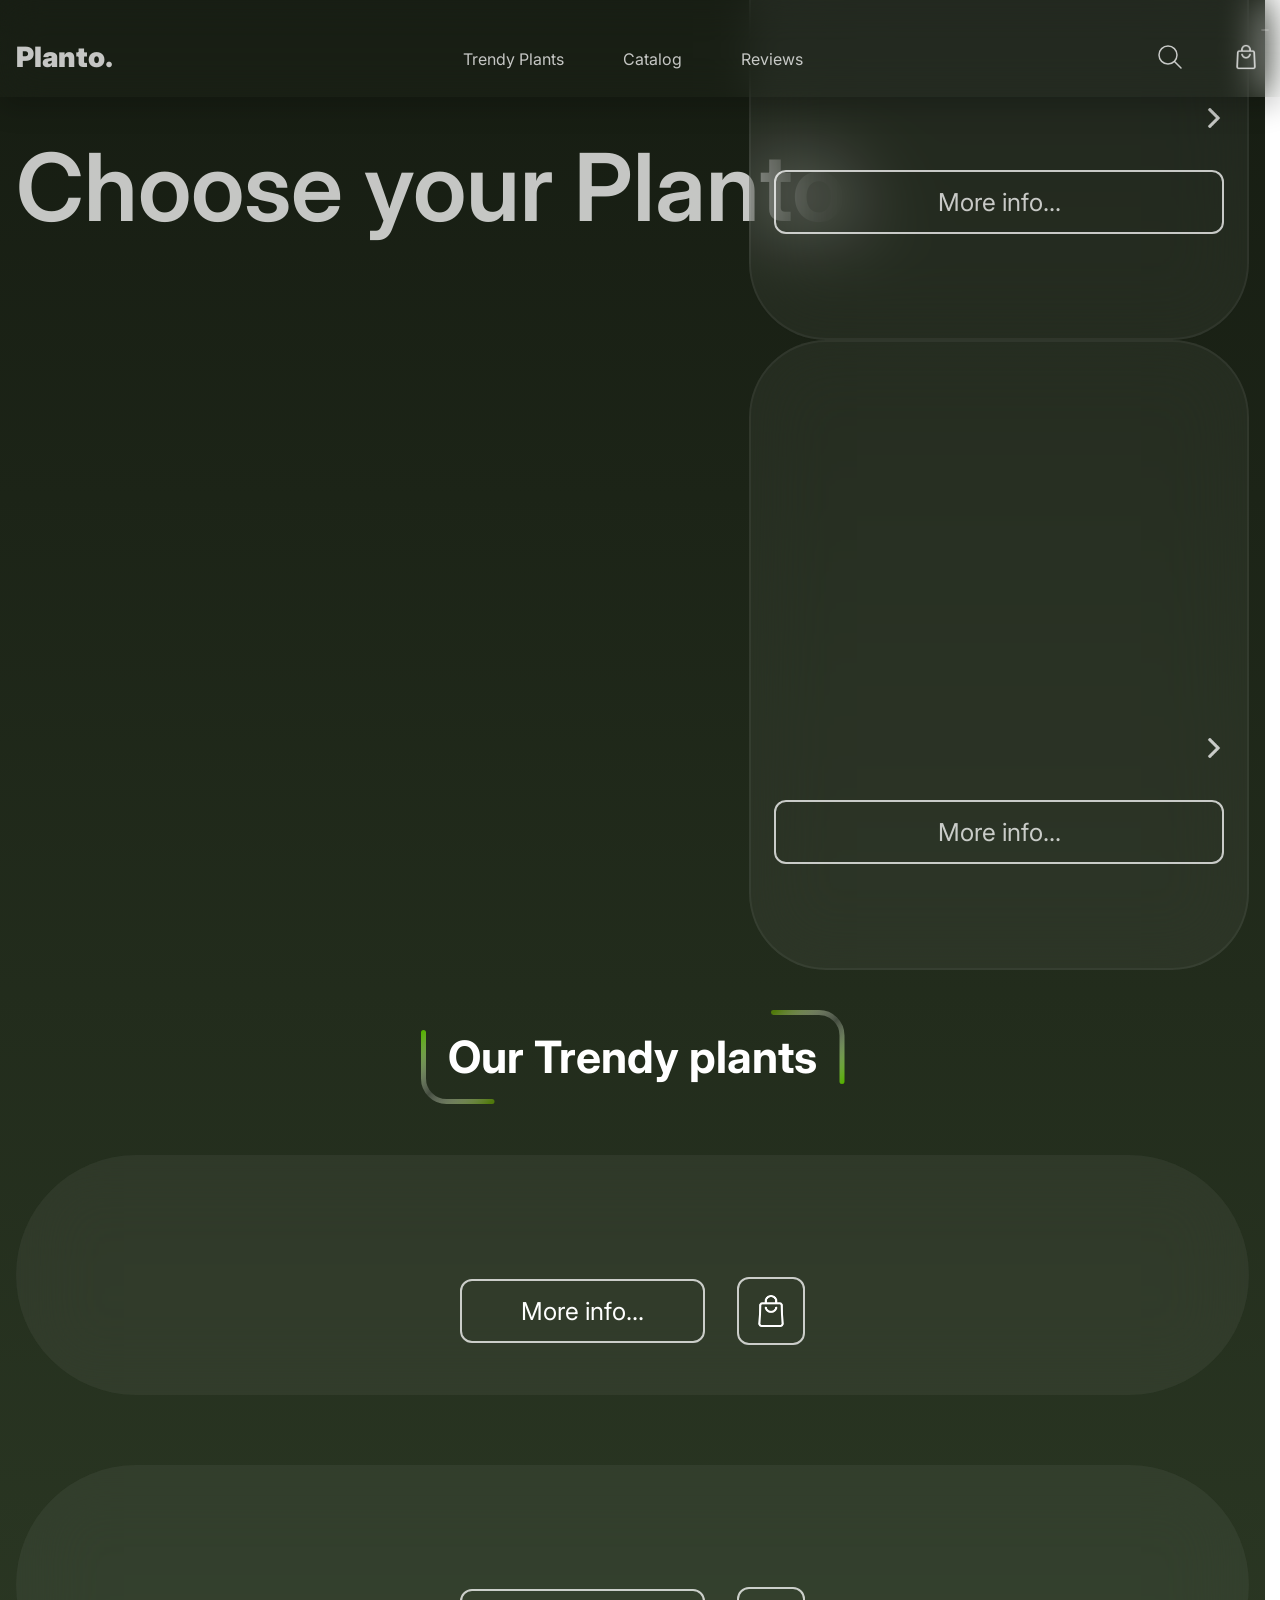
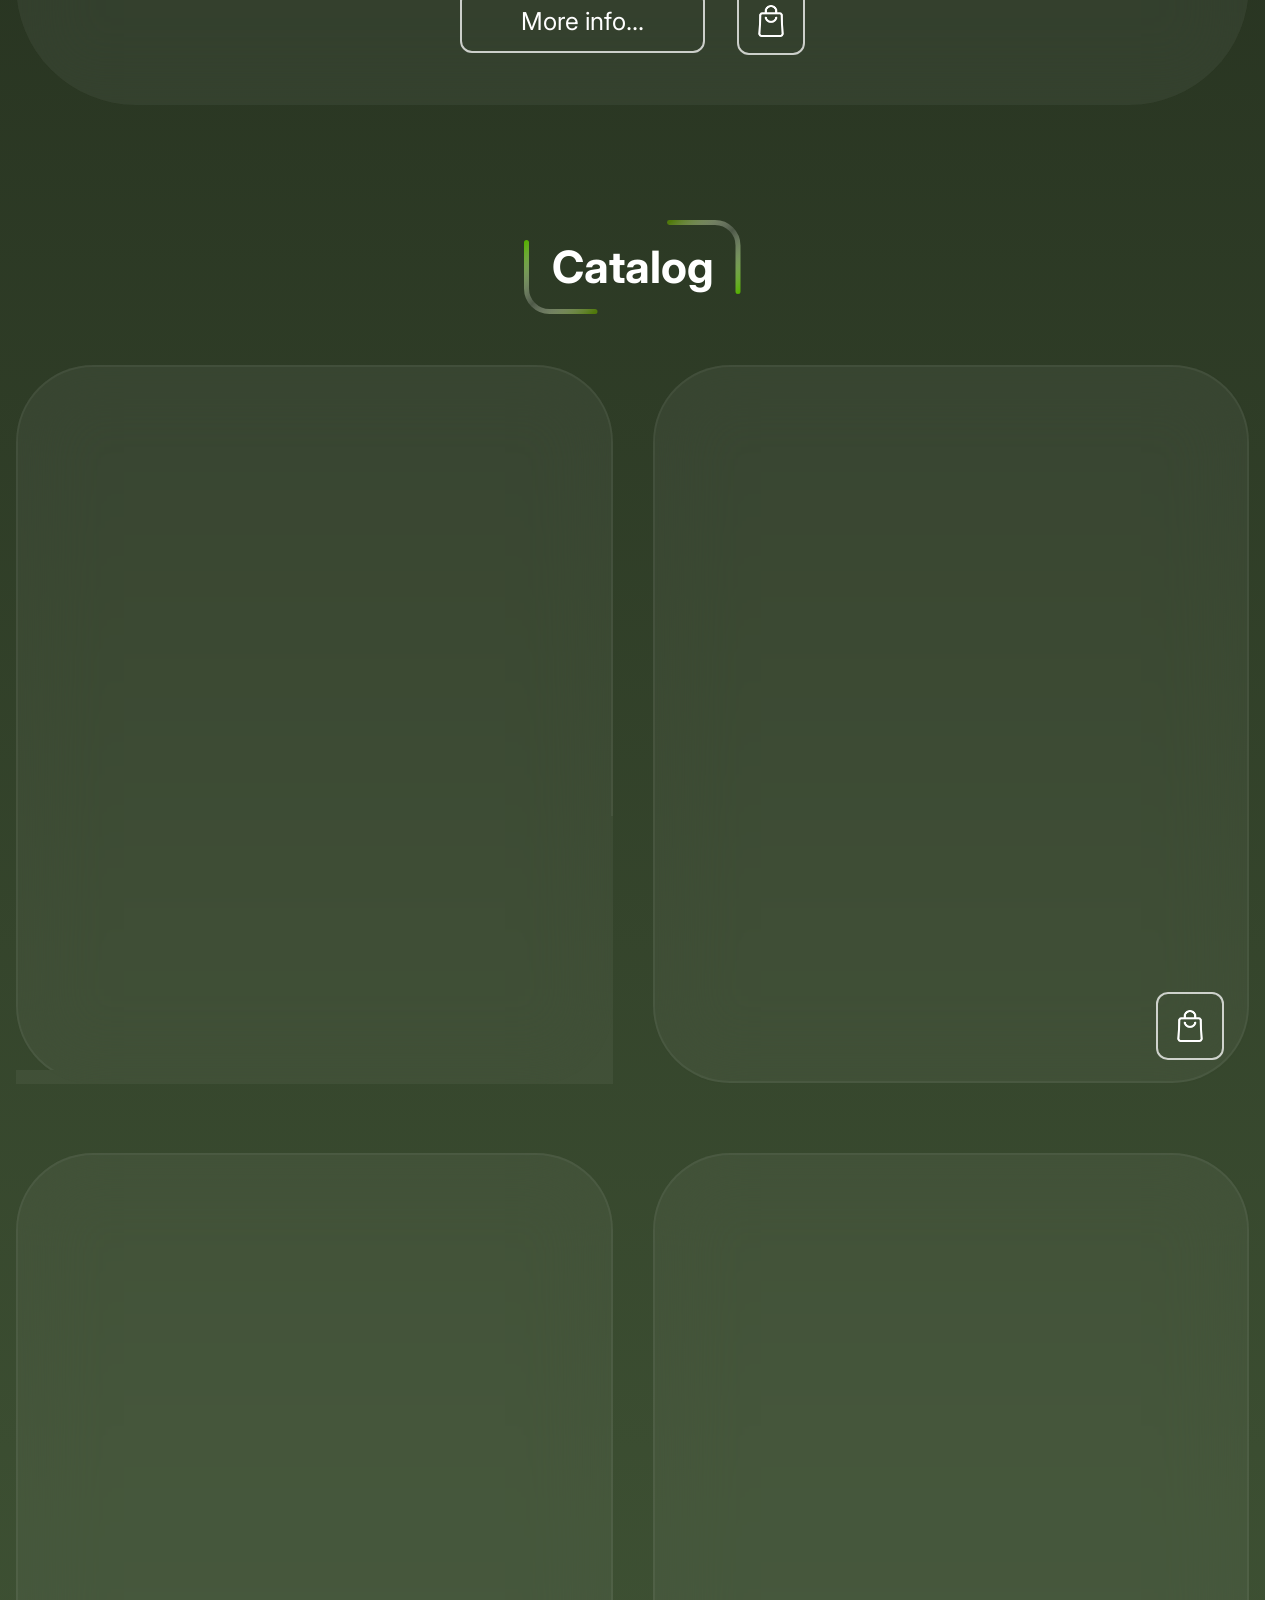
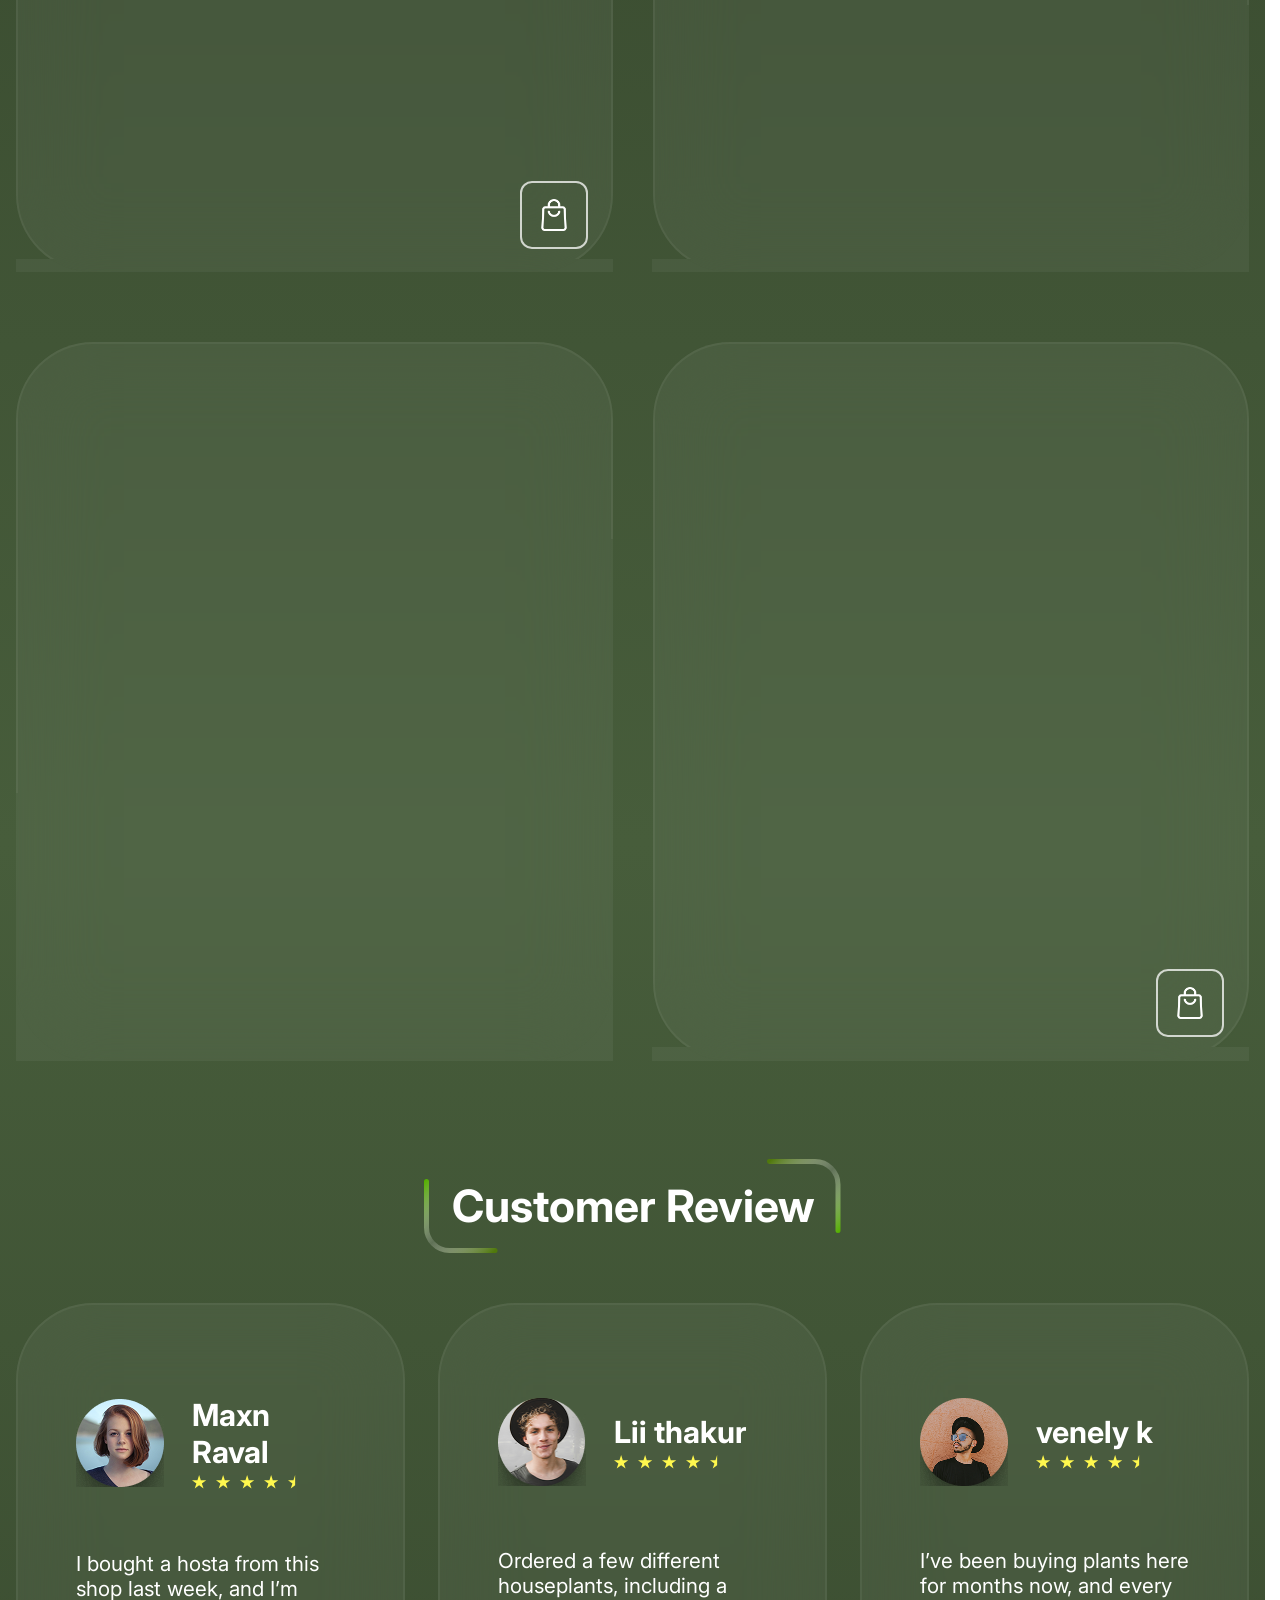
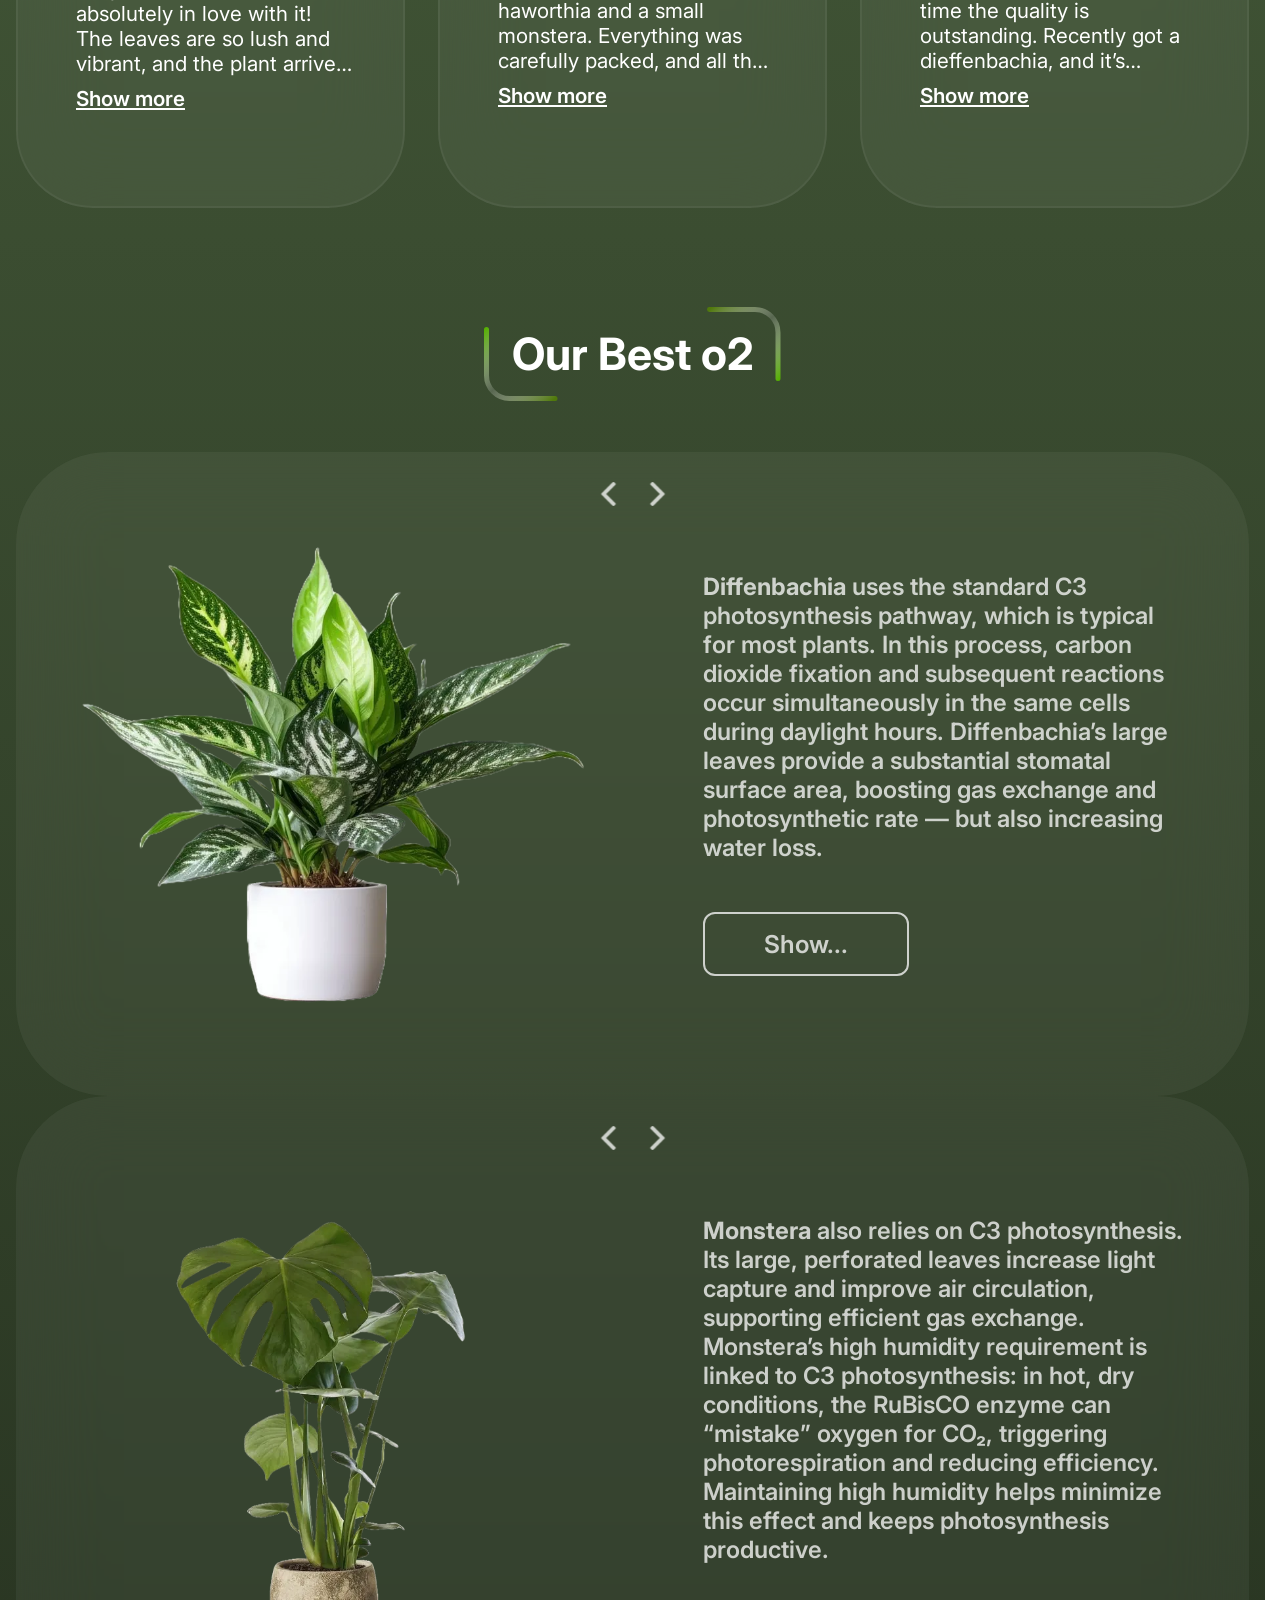
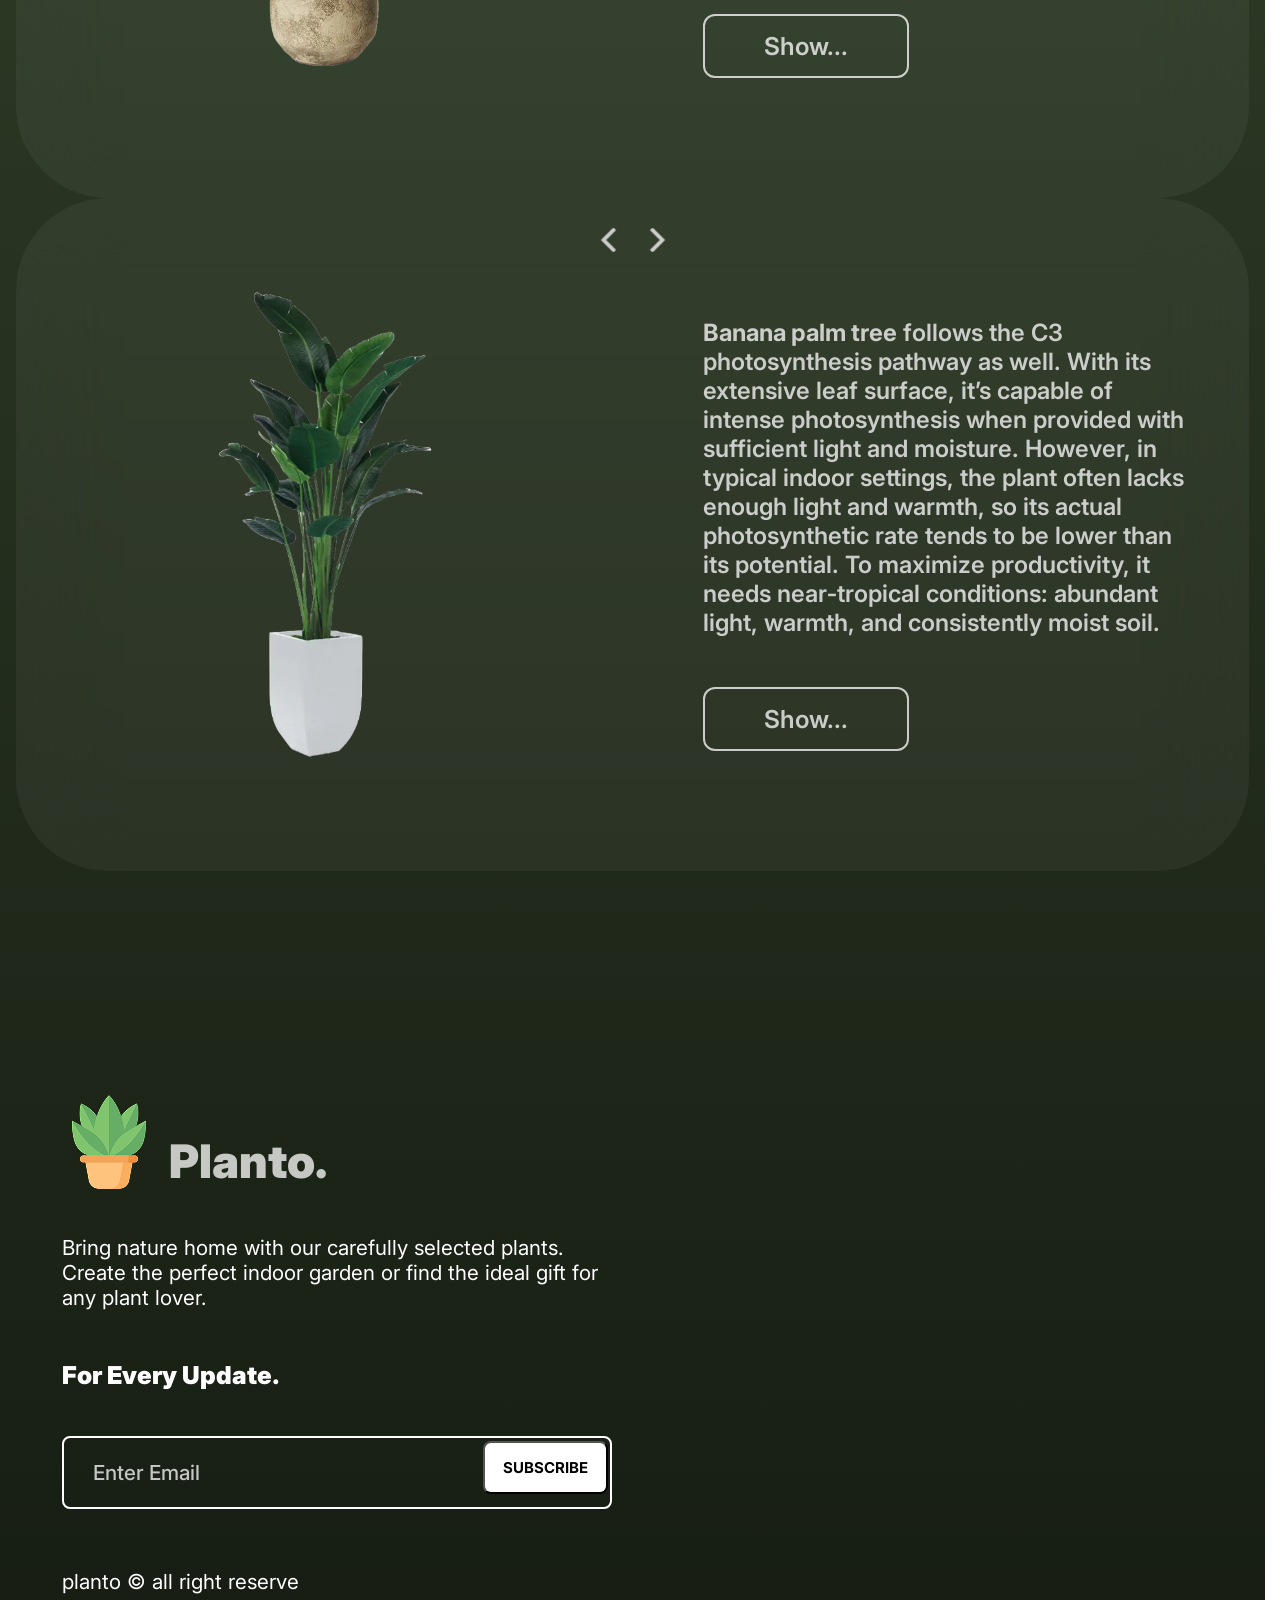
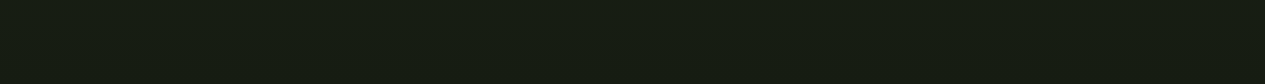
==== index.html @ b61fa446 "Initial commit" ====
<!DOCTYPE html>
<html lang="en">
<head>
    <meta charset="UTF-8">
    <meta name="viewport" content="width=device-width, initial-scale=1.0">
    <title>Planto | Houseplants, succulents, rare species, and garden plants.</title>
    <meta name="description" content="Houseplants, succulents, rare species, and garden plants. Wide selection, healthy specimens, care advice included.">

    <link rel="icon" href="./img/favicon.svg" type="image/svg+xml">
    <link rel="icon" type="image/png" sizes="32x32" href="./img/favicon-32x32.png">
    <link rel="apple-touch-icon" sizes="180x180" href="./img/apple-touch-icon.png">
    <link rel="shortcut icon" href="./img/favicon.ico">
    <link rel="manifest" href="./img/site.webmanifest">
    <meta name="apple-mobile-web-app-title" content="Planto" />

    <meta property="og:type" content="website">
    <meta property="og:url" content="https://cympixel.github.io/Planto/">
    <meta property="og:title" content="Planto | houseplants, succulents, rare species, and garden plants.">
    <meta property="og:description" content="Houseplants, succulents, rare species, and garden plants. Wide selection, healthy specimens, care advice included.">
    <meta property="og:image" content="https://cympixel.github.io/Planto/img/favicon.png">
    
    <meta name="theme-color" content="#2f6f4e">

    <link
        rel="stylesheet"
        href="https://cdn.jsdelivr.net/npm/swiper@12/swiper-bundle.min.css"
        />
    <link rel="stylesheet" href="./styles/main.css">
    
</head>
<body data-js-shop>
    <header class="header" data-js-header>
        <div class="header__inner container">
            <div class="header__top">
                <a href="/Planto/" class="header__logo">
                   Planto.
                </a>
                <nav class="header__menu" data-js-navigation>
                    <ul class="header__list">
                        <li class="header__item">
                            <a href="#Trendy" class="header__link">Trendy Plants</a>
                        </li>
                        <li class="header__item">
                            <a href="#catalog" class="header__link">Catalog</a>
                        </li>
                        <li class="header__item">
                            <a href="#Reviews" class="header__link">Reviews</a>
                        </li>
                    </ul>
                </nav>
                <div class="header__inter">
                    
                    <div class='search header__search' data-js-search>

                        <button 
                            class="search__button" 
                            aria-label="Search" 
                            type="button" 
                            data-js-search-button
                        >
                                <svg class="search__button-icon" viewBox="0 0 26 26" width="26" height="26">
                            
                                    <line class="search__button-icon-handle" x1="18" y1="18" x2="24" y2="24 " stroke="currentColor" stroke-width="1.5" stroke-linecap="round"/>
                                
                                    <circle class="search__button-icon-glass" cx="11" cy="11" r="9" fill="none" stroke="currentColor" stroke-width="1.5"/>

                                    <polyline 
                                        class="search__button-icon-arrow"
                                        points="9,5 17,13 9,21" 
                                        fill="none" 
                                        stroke="currentColor" 
                                        stroke-width="1.5" 
                                        stroke-linecap="round" 
                                        stroke-linejoin="round"
                                    />
                                    
                                </svg>
                        </button>

                    
                        <div class="search__overlay" data-js-search-overlay>
                            <search class="search__panel" role="search">
                            <div class="search__field" data-js-search-field>
                                    <input
                                    type="search"
                                    id="search-field"
                                    placeholder=""
                                    required
                                    autofocus
                                    aria-label="Search field"
                                    autocomplete="off"
                                    role="combobox" 
                                    aria-autocomplete="list" 
                                    aria-controls="search-suggestions" 
                                    aria-expanded="false"

                                    data-js-shop-input
                                    />

                                    <div class="search__suggestions hide" id="search-suggestions" role="listbox" data-js-shop-suggestions></div>
                                    
                                    <button 
                                        class="search__clear-button" 
                                        title="Clear" 
                                        aria-label="Clear the input field" 
                                        type="button" 
                                        data-js-shop-clear-button
                                    >
                                        <svg class="search__button-icon" viewBox="0 0 12 12" width="12" height="12">                                
                                            <line class="search__button-icon-x1" x1="1"  y1="1"  x2="11" y2="11" stroke="currentColor" stroke-width="1.5" stroke-linecap="round"/>
                                            <line class="search__button-icon-x2" x1="1"  y1="11" x2="11" y2="1"  stroke="currentColor" stroke-width="1.5" stroke-linecap="round"/>
                                        </svg>
                                    </button>
                                    <button 
                                        class="search__search-button" 
                                        title="Search" 
                                        aria-label="Search" 
                                        data-js-shop-search-button
                                        type="button"
                                    >
                                        <svg class="search__button-icon" viewBox="0 0 26 26" width="26" height="26">                   
                                            <line class="search__button-icon-handle" x1="18" y1="18" x2="24" y2="24 " stroke="currentColor" stroke-width="1.5" stroke-linecap="round"/>
                                
                                            <circle class="search__button-icon-glass" cx="11" cy="11" r="9" fill="none" stroke="currentColor" stroke-width="1.5"/>
                                        </svg>
                                    </button>    
                            </div>
                        </search>
                        </div>
                    </div>

                    <div class="header__cart cart" data-js-shop-cart>
                        <button type="button" class="cart__button button" data-js-shop-cart-button aria-expanded="false">
                            <img src="./img/cart.svg" alt="cart">
                        </button>
                        <div class="cart__panel">
                            
                            <div class="cart__list" data-js-shop-cart-list>

                            </div>
                            <button class="cart__clear-btn" data-js-shop-clear-cart>Clear</button>
                            <div class="cart__total" >
                                <span class="cart__total-price h3" data-js-shop-total-price>
                                    
                                </span>
                                <a href='checkout.html' class="cart__checkout" data-js-shop-checkout-button>
                                    Checkout
                                </a>
                            </div>
                        </div>
                        <div class="cart__counter">
                            <span class="cart__counter-value" data-js-shop-cart-counter>

                            </span>
                        </div>
                    </div>
                </div>
            </div>
            <div class="header__hero" data-js-shop-hero>
                    <div class="header__title">
                        <h1>Choose your Planto. </h1>
                    </div>
                    <div class="header__slider" data-js-slider>
                        <div class="swiper" data-js-slider-swiper>
                            
                            <div class="swiper-wrapper">
                               
                                <div class="swiper-slide">
                                    <div class="header__slider-card product-card product-card--slider transp-background" data-js-shop-product data-js-shop-product-id="1">
                                        <picture>
                                            <source srcset="" type="image/webp">
                                                            
                                            <img class="product-card__img" src="" width="600" height="500" fetchpriority="high">
                                        </picture>
                                        <div class="product-card__info">
                                            
                                            <h3>
                                                <span data-js-shop-slider-name></span>
                                                <div class="product-card__button-next" data-js-slider-next-button>
                                                    <img src="./img/right-arrow.svg" alt="next">
                                                </div>
                                            </h3>
                                            <a href="#" class="button button--wide">More info...</a>
                                        </div> 
                                        
                                    </div>
                                </div>
                                <div class="swiper-slide">
                                    <div class="header__slider-card product-card product-card--slider transp-background" data-js-shop-product data-js-shop-product-id="3">
                                         <picture>
                                            <source srcset="" type="image/webp">
                                                            
                                            <img class="product-card__img" src="" >
                                        </picture>
                                        <div class="product-card__info">
                                            
                                            <h3>
                                                <span data-js-shop-slider-name></span>
                                                <div class="product-card__button-next" data-js-slider-next-button>
                                                    <img src="./img/right-arrow.svg" alt="next">
                                                </div>
                                            </h3>
                                            <a href="#" class="button button--wide">More info...</a>
                                        </div> 
                                        
                                    </div>
                                </div>
                                <div class="swiper-slide">
                                    <div class="header__slider-card product-card product-card--slider transp-background" data-js-shop-product data-js-shop-product-id="4">
                                        <picture>
                                            <source srcset="" type="image/webp">
                                                            
                                            <img class="product-card__img" src="" >
                                        </picture>
                                        <div class="product-card__info">          
                                            <h3>
                                                <span data-js-shop-slider-name></span>
                                                <div class="product-card__button-next" data-js-slider-next-button>
                                                    <img src="./img/right-arrow.svg" alt="next">
                                                </div>
                                            </h3>
                                            <a href="#" class="button button--wide">More info...</a>
                                        </div> 
                                        
                                    </div>
                                </div>
                                <div class="swiper-slide">
                                    <div class="header__slider-card product-card product-card--slider transp-background" data-js-shop-product data-js-shop-product-id="5">
                                         <picture>
                                            <source srcset="" type="image/webp">
                                                            
                                            <img class="product-card__img" src="" >
                                        </picture>
                                        <div class="product-card__info">
                                            
                                            <h3>
                                                <span data-js-shop-slider-name></span>
                                                <div class="product-card__button-next" data-js-slider-next-button>
                                                    <img src="./img/right-arrow.svg" alt="next">
                                                </div>
                                            </h3>
                                            <a href="#" class="button button--wide">More info...</a>
                                        </div> 
                                    </div>
                                </div>
                                <div class="swiper-slide">
                                    <div class="header__slider-card product-card product-card--slider transp-background" data-js-shop-product data-js-shop-product-id="2">
                                         <picture>
                                            <source srcset="" type="image/webp">
                                                            
                                            <img class="product-card__img" src="" >
                                        </picture>
                                        <div class="product-card__info">
                                            
                                            <h3>
                                                <span data-js-shop-slider-name></span>
                                                <div class="product-card__button-next" data-js-slider-next-button>
                                                    <img src="./img/right-arrow.svg" alt="next">
                                                </div>
                                            </h3>
                                            <a href="#" class="button button--wide">More info...</a>
                                        </div> 
                                        
                                    </div>
                                </div>

                            </div>
                            <div class="swiper-pagination" data-js-slider-pagination></div>
                        </div>
                    </div>
            </div>
            <div class="header__trendy" id="Trendy" data-js-shop-trendy>
                    <h2 class="header__trendy-title title-h2-vect">
                        Our Trendy plants
                    </h2>
                    <div class="header__trendy-card transp-background" data-js-shop-product data-js-shop-product-id="6">
                        <picture>
                            <source srcset="" type="image/webp">
                                            
                            <img class="header__trendy-img" src="" loading="lazy">
                        </picture>
                        <div class="header__trendy-card-info">
                            <h3></h3>
                            <p></p>
                            <div class="header__trendy-card-price"></div>
                            <div class="header__trendy-card-btns">
                                <a href="#" class="header__explore button button--wide">
                                    More info...
                                </a> 
                                <div class="header__trendy-actions actions" data-js-shop-actions-id="6">
                                    <button class="actions__cart-button button" data-js-shop-product-id="6">
                                        <img src="./img/cart-white.svg" alt="">
                                    </button>
                                </div>
                            </div>
                        </div>
                    </div>
                    <div class="header__trendy-card header__trendy-card--reverse transp-background" data-js-shop-product data-js-shop-product-id="2">
                        <picture>
                            <source srcset="" type="image/webp">
                                            
                            <img class="header__trendy-img" src="" loading="lazy">
                        </picture>
                        <div class="header__trendy-card-info">
                            <h3></h3>
                            <p></p>
                            <div class="header__trendy-card-price"></div>
                            <div class="header__trendy-card-btns">
                                <a href="#" class="header__explore button button--wide">
                                More info...
                                </a>
                                <div class="header__trendy-actions actions" data-js-shop-actions-id="2">
                                    <button class="actions__cart-button button" data-js-shop-product-id="2">
                                        <img src="./img/cart-white.svg" alt="">
                                    </button>
                                </div>
                            </div>
                        </div>
                    </div>
            </div>
        </div>
    </header>
    <main class="main" data-js-shop-page>
        <section class="catalog" aria-labelledby="catalog-title" id="catalog">
            <div class="catalog__inner container">
                <h2 class="catalog__title title-h2-vect" id="catalog-title">
                   Catalog
                </h2>
                <div class="catalog__grid">

                    <div class="product-card product-card--catalog transp-background" id="Diffenbachia" data-js-shop-product data-js-shop-product-id="1">
                            <picture>
                                <source srcset="" type="image/webp">
                                                
                                <img class="product-card__img" src="" fetchpriority="high">
                            </picture>
                            <div class="product-card__info product-card__info--catalog">
                                <h3></h3>
                                <p></p>
                                <div class="product-card__bottom">
                                    <div class="product-card__price"></div>
                                    <div class="product-card__actions actions" data-js-shop-actions-id="1">
                                        <button class="actions__cart-button button" data-js-shop-product-id="1">
                                            <img src="./img/cart-white.svg" alt="">
                                        </button>
                                    </div>
                                </div>
                            </div>    
                    </div>
                               
                             
                    <div class="product-card product-card--catalog transp-background" id="Cactus" data-js-shop-product data-js-shop-product-id="3">
                        <picture>
                            <source srcset="" type="image/webp">
                                            
                            <img class="product-card__img" src="" >
                        </picture>
                        <div class="product-card__info product-card__info--catalog">
                            <h3></h3>
                            <p></p>
                            <div class="product-card__bottom">
                                    <div class="product-card__price"></div>
                                     <div class="product-card__actions actions" data-js-shop-actions-id="3">
                                        <button class="actions__cart-button button" data-js-shop-product-id="3">
                                            <img src="./img/cart-white.svg" alt="">
                                        </button>
                                    </div>
                            </div>
                        </div>            
                    </div>

               
                    <div class="product-card product-card--catalog transp-background" id="Monstera" data-js-shop-product data-js-shop-product-id="4">
                        <picture>
                            <source srcset="" type="image/webp">
                                            
                            <img class="product-card__img" src="" >
                        </picture>
                        <div class="product-card__info product-card__info--catalog">
                            <h3></h3>
                            <p></p>
                            <div class="product-card__bottom">
                                <div class="product-card__price"></div>
                                 <div class="product-card__actions actions" data-js-shop-actions-id="4">
                                    <button class="actions__cart-button button" data-js-shop-product-id="4">
                                        <img src="./img/cart-white.svg" alt="">
                                    </button>
                                </div>
                            </div>
                        </div>   
                    </div>
                             
                                
                    <div class="product-card product-card--catalog transp-background" id="Banana-palm-tree" data-js-shop-product data-js-shop-product-id="5">
                        <picture>
                            <source srcset="" type="image/webp">
                                            
                            <img class="product-card__img" src="" >
                        </picture>
                        <div class="product-card__info product-card__info--catalog">
                            <h3></h3>
                            <p></p>
                            <div class="product-card__bottom">
                                <div class="product-card__price"></div>
                                  <div class="product-card__actions actions" data-js-shop-actions-id="5">
                                    <button class="actions__cart-button button" data-js-shop-product-id="5">
                                        <img src="./img/cart-white.svg" alt="">
                                    </button>
                                </div>
                            </div>
                        </div>                  
                    </div>

                            
                    <div class="product-card product-card--catalog transp-background" id="Haworthia" data-js-shop-product data-js-shop-product-id="2">
                        <picture>
                            <source srcset="" type="image/webp">
                                            
                            <img class="product-card__img" src="" >
                        </picture>
                        <div class="product-card__info product-card__info--catalog">
                            <h3></h3>
                            <p></p>
                            <div class="product-card__bottom">
                                <div class="product-card__price"></div>
                                 <div class="product-card__actions actions" data-js-shop-actions-id="2">
                                    <button class="actions__cart-button button" data-js-shop-product-id="2">
                                        <img src="./img/cart-white.svg" alt="">
                                    </button>
                                </div>
                            </div>
                        </div>          
                    </div>

                                
                    <div class="product-card product-card--catalog transp-background" id="Hosta" data-js-shop-product data-js-shop-product-id="6">
                        <picture>
                            <source srcset="" type="image/webp">
                                            
                            <img class="product-card__img" src="" >
                        </picture>
                        <div class="product-card__info product-card__info--catalog">
                            <h3></h3>
                            <p></p>
                            <div class="product-card__bottom">
                                <div class="product-card__price"></div>
                                <div class="product-card__actions actions" data-js-shop-actions-id="6">
                                    <button class="actions__cart-button button" data-js-shop-product-id="6">
                                        <img src="./img/cart-white.svg" alt="">
                                    </button>
                                </div>
                            </div>
                        </div>      
                    </div>
                                
                </div>
            </div>
        </section>
        <section class="review" aria-labelledby="reviews-title" id="Reviews"> 
            <div class="review__inner container">
                <h2 class="review__title title-h2-vect" id="reviews-title">
                    Customer Review
                </h2>
                <div class="review__row">
                    <div class="review__card transp-background">
                        <div class="review__card-top">
                            <img src="./img/review/1.png" alt="">
                            <div class="review__card-name">
                                <h3>Maxn Raval</h3>
                                <div class="stars">
                                    <span class="star"></span>
                                    <span class="star"></span>
                                    <span class="star"></span>
                                    <span class="star"></span>
                                    <span class="star star-half"></span>
                                </div>
                            </div>
                        </div>
                        <div class="review__card-text-container">
                            <input class="review__card-checkbox" type="checkbox" id="1-text">
                            <p class="review__card-text">
                                I bought a hosta from this shop last week, and I’m absolutely in love with it! 
                                The leaves are so lush and vibrant, and the plant arrived in perfect condition. 
                                Great selection and very helpful staff — will definitely order again!
                            </p>
                            <label for="1-text" class="review__card-more-btn">Show more</label>
                        </div>
                    </div>
                    <div class="review__card transp-background">
                        <div class="review__card-top">
                            <img src="./img/review/2.png" alt="">
                            <div class="review__card-name">
                                <h3>
                                   Lii thakur   
                                </h3>
                                <div class="stars">
                                    <span class="star"></span>
                                    <span class="star"></span>
                                    <span class="star"></span>
                                    <span class="star"></span>
                                    <span class="star star-half"></span>
                                </div>
                            </div>
                        </div>
                        <div class="review__card-text-container">
                            <input class="review__card-checkbox" type="checkbox" id="2-text">
                            <p class="review__card-text">
                                Ordered a few different houseplants, including a haworthia and a small monstera. 
                                Everything was carefully packed, and all the plants look healthy. 
                                The care tips they included were super useful — exactly what a beginner like me needs. 
                                Highly recommend!
                            </p>
                            <label for="2-text" class="review__card-more-btn">Show more</label>
                        </div>
                    </div>
                    <div class="review__card transp-background">
                        <div class="review__card-top">
                            <img src="./img/review/3.png" alt="">
                            <div class="review__card-name">
                                <h3>
                                    venely k     
                                </h3>
                                <div class="stars">
                                    <span class="star"></span>
                                    <span class="star"></span>
                                    <span class="star"></span>
                                    <span class="star"></span>
                                    <span class="star star-half"></span>
                                </div>
                            </div>
                        </div>
                        <div class="review__card-text-container">
                            <input class="review__card-checkbox" type="checkbox" id="3-text">
                            <p class="review__card-text">
                                I’ve been buying plants here for months now, and every time the quality is outstanding. 
                                Recently got a dieffenbachia, and it’s growing like crazy. 
                                Love the variety they offer and how responsive their customer service is. 
                                This is my go‑to plant store!
                            </p>
                            <label for="3-text" class="review__card-more-btn">Show more</label>
                        </div>
                    </div>
                </div>
            </div>
        </section>
        <section class="best" aria-labelledby="best-title" id="BestO2">
            <div class="best__inner container">
                <h2 class="title-h2-vect" id="best-title">Our Best o2</h2>
                <div class="best__slider" data-js-slider>
                        <div class="swiper-2" data-js-slider-swiper>
                            <div class="swiper-wrapper">
                               
                                <div class="swiper-slide">
                                   <div class="best__slide transp-background">
                                        <picture>
                                            <source srcset="./img/product-images/diffenbahia.webp" type="image/webp">
                                                            
                                            <img class="best__img" src="./img/product-images/diffenbahia.png" loading="lazy">
                                        </picture>
                                            <div class="best__info">
                                                <p><b>Diffenbachia</b> uses the standard C3 photosynthesis pathway, which is typical for most plants. In this process, carbon dioxide fixation and subsequent reactions occur simultaneously in the same cells during daylight hours. Diffenbachia’s large leaves provide a substantial stomatal surface area, boosting gas exchange and photosynthetic rate — but also increasing water loss. </p>
                                                <div class="best__info-btns">
                                                    <a href="#Diffenbachia" class="best__info-explore button button--wide">Show... </a>
                                                    <div class="best__info-nav">
                                                        <div class="best__info-prev" data-js-slider-previous-button>
                                                            
                                                        </div>
                                                        <div class="best__info-next" data-js-slider-next-button>
                                                            
                                                        </div>
                                                    </div>
                                                </div>
                                            </div>
                                   </div>
                                </div>
                                 <div class="swiper-slide">
                                   <div class="best__slide transp-background">
                                            <picture>
                                                <source srcset="./img/product-images/monstera.webp" type="image/webp">
                                                                
                                                <img class="best__img" src="./img/product-images/monstera.png" loading="lazy">
                                            </picture>
                                            <div class="best__info">
                                                <p> <b>Monstera</b> also relies on C3 photosynthesis. Its large, perforated leaves increase light capture and improve air circulation, supporting efficient gas exchange. Monstera’s high humidity requirement is linked to C3 photosynthesis: in hot, dry conditions, the RuBisCO enzyme can “mistake” oxygen for CO₂, triggering photorespiration and reducing efficiency. Maintaining high humidity helps minimize this effect and keeps photosynthesis productive.</p>
                                                <div class="best__info-btns">
                                                    <a href="#Monstera" class="best__info-explore button button--wide">Show... </a>
                                                    <div class="best__info-nav">
                                                        <div class="best__info-prev" data-js-slider-previous-button>
                                                           
                                                        </div>
                                                        <div class="best__info-next" data-js-slider-next-button>
                                                            
                                                        </div>
                                                    </div>
                                                </div>
                                            </div>
                                   </div>
                                </div>
                                 <div class="swiper-slide">
                                   <div class="best__slide transp-background">
                                            <picture>
                                                <source srcset="./img/product-images/banana-palm-tree.webp" type="image/webp">
                                                                
                                                <img class="best__img" src="./img/product-images/banana-palm-tree.png" loading="lazy">
                                            </picture>
                                            <div class="best__info">
                                                <p><b>Banana palm tree</b> follows the C3 photosynthesis pathway as well. With its extensive leaf surface, it’s capable of intense photosynthesis when provided with sufficient light and moisture. However, in typical indoor settings, the plant often lacks enough light and warmth, so its actual photosynthetic rate tends to be lower than its potential. To maximize productivity, it needs near‑tropical conditions: abundant light, warmth, and consistently moist soil.</p>
                                                <div class="best__info-btns">
                                                    <a href="#Banana-palm-tree" class="best__info-explore button button--wide">Show... </a>
                                                    <div class="best__info-nav">
                                                        <div class="best__info-prev" data-js-slider-previous-button>
                                                            
                                                        </div>
                                                        <div class="best__info-next" data-js-slider-next-button>
                                                            
                                                        </div>
                                                    </div>
                                                </div>
                                            </div>
                                   </div>
                                </div>
                               
                            </div>
                        </div>
                        <div class="swiper-pagination-2" data-js-slider-pagination></div>
                    </div>
            </div>
        </section>
    </main>
    <footer class="footer">
        <div class="footer__inner container">
            <div class="footer__top">
                <div class="footer__column">
                    <div class="footer__logo">
                        <img src="./img/logo-footer.png" alt="">
                        Planto.
                    </div>
                    <p>
                        Bring nature home with our carefully selected plants. Сreate the perfect indoor garden or find the ideal gift for any plant lover.
                    </p>
                </div>
              
                <div class="footer__column">
                    <div class="footer__column-title">For Every Update.</div>
                    <form class="footer__email">
                        <input class="footer__email-input" placeholder="Enter Email" type="email">
                        <button class="footer__email-btn">Subscribe</button>
                    </form>
                </div>
            </div>
            <div class="footer__cpr">
                planto © all right reserve
            </div>
        </div>
    </footer>
    
    <script src="https://cdn.jsdelivr.net/npm/swiper@12/swiper-bundle.min.js"></script> 
    <script src="https://cdn.jsdelivr.net/npm/fuse.js@7.0.0"></script>
    <script src="./js/main.js" type="module"></script>
</body>
</html>
---- styles/main.css ----
@charset "UTF-8";
@import url("https://fonts.googleapis.com/css2?family=Inter:opsz,wght@14..32,100..900&display=swap");
/**
  Нормализация блочной модели
 */
*,
::before,
::after {
  box-sizing: border-box;
}

/**
  Убираем внутренние отступы слева тегам списков,
  у которых есть атрибут class
 */
:where(ul, ol):where([class]) {
  padding-left: 0;
}

/**
  Убираем внешние отступы body и двум другим тегам,
  у которых есть атрибут class
 */
body,
:where(blockquote, figure):where([class]) {
  margin: 0;
}

/**
  Убираем внешние отступы вертикали нужным тегам
 */
h1,
h2,
h3,
h4,
h5,
h6,
p,
ul,
ol,
dl {
  margin-block: 0;
}

:where(dd[class]) {
  margin-left: 0;
}

:where(fieldset[class]) {
  margin-left: 0;
  padding: 0;
  border: none;
}

/**
  Убираем стандартный маркер маркированному списку,
  у которого есть атрибут class
 */
:where(ul[class]) {
  list-style: none;
}

:where(address[class]) {
  font-style: normal;
}

/**
  Обнуляем вертикальные внешние отступы параграфа,
  объявляем локальную переменную для внешнего отступа вниз,
  чтобы избежать взаимодействие с более сложным селектором
 */
p {
  margin-block: 0;
}

/**
  Упрощаем работу с изображениями и видео
 */
img,
video {
  display: block;
  max-width: 100%;
  height: auto;
}

/**
  Наследуем свойства шрифт для полей ввода
 */
input,
textarea,
select,
button {
  font: inherit;
}

html {
  /**
    Пригодится в большинстве ситуаций
    (когда, например, нужно будет "прижать" футер к низу сайта)
   */
  height: 100%;
  /**
    Убираем скачок интерфейса по горизонтали
    при появлении / исчезновении скроллбара
   */
  scrollbar-gutter: stable;
}

/**
  Плавный скролл
 */
html,
:has(:target) {
  scroll-behavior: smooth;
}

body {
  /**
    Пригодится в большинстве ситуаций
    (когда, например, нужно будет "прижать" футер к низу сайта)
   */
  min-height: 100%;
}

/**
  Нормализация  элемента ссылки
 */
a:where([class]) {
  display: inline-flex;
}

a {
  color: inherit;
}
a[class] {
  text-decoration: none;
}

/**
  Курсор-рука при наведении на элемент
 */
button,
label {
  cursor: pointer;
}

/**
  Приводим к единому цвету svg-элементы
  (за исключением тех, у которых уже указан
  атрибут fill со значением 'none' или начинается с 'url')
 */
:where([fill]:not([fill=none],
[fill^=url])) {
  fill: currentColor;
}

/**
  Приводим к единому цвету svg-элементы
  (за исключением тех, у которых уже указан
  атрибут stroke со значением 'none')
 */
:where([stroke]:not([stroke=none],
[stroke^=url])) {
  stroke: currentColor;
}

/**
  Чиним баг задержки смены цвета при взаимодействии с svg-элементами
 */
svg * {
  transition-property: fill, stroke;
}

/**
  Приведение рамок таблиц в классический 'collapse' вид
 */
:where(table) {
  border-collapse: collapse;
  border-color: currentColor;
}

/**
  Удаляем все анимации и переходы для людей,
  которые предпочитают их не использовать
 */
@media (prefers-reduced-motion: reduce) {
  *,
  ::before,
  ::after {
    animation-duration: 0.01ms !important;
    animation-iteration-count: 1 !important;
    transition-duration: 0.01ms !important;
    scroll-behavior: auto !important;
  }
}
:root {
  --font-family-base:'Inter', sans-serif;
  --container-width:100rem;
  --container-padding-x:1rem;
  --section-inner-gap:clamp(1.875rem, 0.7598039216rem + 4.5751633987vw, 6.25rem);
  --color-white:#ffff;
  --color-white-transparent:rgba(255, 255, 255,75%);
  --color-white-background:rgba(255, 255, 255, 0.205);
  --color-grey-background:rgb(71, 77, 70);
  --color-not-active-btn-background:rgb(122, 122, 122);
  --color-not-active-btn-text:rgb(97, 97, 97);
  --border-white:0.125rem solid var(--color-white-transparent);
  --transition-duration:0.2s;
}
@media (width <= 87.56125rem) {
  :root {
    --container-width:80rem;
  }
}

.container {
  max-width: calc(var(--container-width) + var(--container-padding-x) * 2);
  margin-inline: auto;
  padding-inline: var(--container-padding-x);
}

.d-none {
  display: none !important;
}

.visually-hidden {
  position: absolute !important;
  width: 1px !important;
  height: 1px !important;
  margin: -1px !important;
  border: 0 !important;
  padding: 0 !important;
  white-space: nowrap !important;
  clip-path: inset(100%) !important;
  clip: rect(0 0 0 0) !important;
  overflow: hidden !important;
}

@media (width <= 47.99875rem) {
  .hidden-mobile {
    display: none !important;
  }
}

@media (width > 47.99875rem) {
  .visible-mobile {
    display: none !important;
  }
}

.hide {
  opacity: 0;
  visibility: hidden;
}

.is-lock {
  overflow: hidden;
}

.is-disabled {
  pointer-events: none !important;
  background-color: var(--color-not-active-btn-background) !important;
  color: var(--color-not-active-btn-text) !important;
  border: none !important;
}

.transp-background {
  background-color: rgba(255, 255, 255, 0.05);
  backdrop-filter: blur(40px);
}

.title-h2-vect {
  position: relative;
  margin-inline: auto;
}
.title-h2-vect::after {
  position: absolute;
  content: "";
  background-image: url(../img/title-vect-left.svg);
  width: 4.625rem;
  height: 4.625rem;
  left: -27.5px;
  bottom: -20px;
}
.title-h2-vect::before {
  position: absolute;
  content: "";
  background-image: url(../img/title-vect-right.svg);
  width: 4.625rem;
  height: 4.625rem;
  right: -27.5px;
  top: -20px;
}
@media (width <= 47.99875rem) {
  .title-h2-vect::after {
    position: absolute;
    content: "";
    background-image: url(../img/title-vect-left--small.svg);
    width: 2.3125rem;
    height: 2.3125rem;
    left: -20px;
    bottom: -10px;
  }
  .title-h2-vect::before {
    position: absolute;
    content: "";
    background-image: url(../img/title-vect-right--small.svg);
    width: 2.3125rem;
    height: 2.3125rem;
    right: -20px;
    top: -10px;
  }
}

.title-h3-vect {
  position: relative;
  margin-inline: auto;
}
.title-h3-vect::after {
  position: absolute;
  content: "";
  background-image: url(../img/title-vect-left--small.svg);
  width: 2.3125rem;
  height: 2.3125rem;
  left: -20px;
  bottom: -10px;
}
.title-h3-vect::before {
  position: absolute;
  content: "";
  background-image: url(../img/title-vect-right--small.svg);
  width: 2.3125rem;
  height: 2.3125rem;
  right: -20px;
  top: -10px;
}

html {
  scroll-padding-top: 12.5rem;
  scroll-behavior: smooth;
  height: max-content;
}

body {
  font-size: clamp(1rem, 0.8725490196rem + 0.522875817vw, 1.5rem);
  background-image: linear-gradient(to bottom, #161c12 0%, #475d3b 50%, #161c12 100%);
  background-repeat: no-repeat;
  font-family: var(--font-family-base);
  color: var(--color-white);
  min-height: 100vh;
}
body[data-js-shop] {
  display: grid;
  gap: clamp(5.3125rem, 3.9583333333rem + 5.5555555556vw, 10.625rem);
}

main {
  flex-grow: 1;
  display: grid;
  gap: clamp(4.6875rem, 3.4926470588rem + 4.9019607843vw, 9.375rem);
}

a,
button,
label,
input,
textarea,
select,
svg * {
  transition-duration: var(--transition-duration);
}

h1, .h1 h2,
.h2 {
  font-weight: 600;
}

h1, .h1 {
  color: var(--color-white-transparent);
  font-size: clamp(3.75rem, 2.8259803922rem + 3.7908496732vw, 7.375rem);
}

h2, .h2 {
  font-size: clamp(1.875rem, 1.4767156863rem + 1.6339869281vw, 3.4375rem);
  text-align: center;
}

h3, .h3 {
  font-size: clamp(1.25rem, 0.9632352941rem + 1.1764705882vw, 2.375rem);
}

:focus-visible {
  outline: 0.125rem dashed white;
  outline-offset: 0.25rem;
  text-decoration: 0s !important;
}

.swiper {
  overflow: visible;
  position: relative;
}
@media (width <= 30.06125rem) {
  .swiper {
    padding-inline: var(--container-padding-x);
    width: 18.75rem;
  }
}

.swiper-pagination.swiper-pagination-bullets.swiper-pagination-horizontal {
  position: absolute;
  z-index: 9;
  display: flex;
  align-items: center;
  justify-content: center;
  bottom: 2.625rem;
}

.swiper-pagination-bullet {
  background-color: white;
  transition-duration: var(--transition-duration);
}

.swiper-pagination-bullet-active {
  width: 1.3125rem;
  border-radius: 0.75rem;
}

.swiper-2 {
  position: relative;
}

.swiper-2 .swiper-slide {
  height: auto;
  display: flex;
}

.swiper-pagination-2.swiper-pagination-bullets.swiper-pagination-horizontal {
  position: absolute;
  z-index: 9;
  display: flex;
  align-items: center;
  justify-content: center;
  bottom: 25px;
}

.product-card {
  --img-ratio: 6 / 5;
  --img-lift: 20%;
  display: grid;
  grid-template-rows: auto 1fr;
  gap: 1.25rem;
  border: solid 2px rgba(255, 255, 255, 0.05);
  border-radius: 4.8125rem;
  position: relative;
  padding: 0 0 1.25rem;
  color: var(--color-white-transparent);
}
@media (width < 106.24875rem) {
  .product-card {
    --img-lift: 10%;
  }
}
@media (width <= 87.56125rem) {
  .product-card {
    gap: 0.625rem;
  }
}
.product-card__img {
  margin-top: calc(var(--img-lift) * -1);
  aspect-ratio: var(--img-ratio);
  object-fit: contain;
  object-position: center bottom;
}
.product-card__info {
  display: grid;
  gap: 1.25rem;
  grid-template-rows: repeat(3, 1fr);
  height: 100%;
  margin-inline: 2.0625rem;
}
@media (width <= 87.56125rem) {
  .product-card__info {
    margin-inline: 1.4375rem;
  }
}
.product-card__info h3 {
  font-weight: 600;
}
.product-card__button-next {
  z-index: 10;
  cursor: pointer;
}
.product-card__bottom {
  display: flex;
  justify-content: space-between;
  align-items: center;
  min-height: 4.375rem;
}
.product-card__price {
  font-size: clamp(1.375rem, 1.1200980392rem + 1.045751634vw, 2.375rem);
}
.product-card--slider h3 {
  display: flex;
  justify-content: space-between;
  align-items: center;
  color: var(--color-white);
}

.stars {
  display: flex;
  gap: 0.5625rem;
}

.star {
  display: flex;
  width: 0.9375rem;
  height: 0.9375rem;
  background-image: url(../img/star.svg);
  background-repeat: no-repeat;
}
.star-half {
  background-image: url(../img/half-star.svg);
}

.button {
  padding: 0.9375rem;
  border: var(--border-white);
  border-radius: 0.75rem;
  font-size: clamp(1.25rem, 1.1225490196rem + 0.522875817vw, 1.75rem);
  display: flex;
  justify-content: center;
  align-items: center;
  text-align: center;
  background-color: transparent;
}
.button--wide {
  padding: 0.9375rem 3.6875rem;
}
@media (width <= 63.99875rem) {
  .button--wide {
    padding: 0.4375rem 1.25rem;
  }
}
@media (width <= 63.99875rem) {
  .button {
    padding: 0.4375rem;
  }
}
.button:hover {
  background-color: var(--color-white-background);
}

.cart {
  position: relative;
  color: var(--color-white);
  font-weight: 600;
}
.cart.is-open .cart__panel {
  opacity: 1;
  visibility: visible;
  transform: translateY(0.3125rem);
}
.cart__button {
  border: none;
  background: transparent;
  cursor: pointer;
  font: inherit;
  color: inherit;
  display: inline-flex;
  align-items: center;
  justify-content: center;
  padding: 5px;
  border-radius: 0 0.5rem;
  transition-duration: var(--transition-duration);
}
@media (any-hover: hover) {
  .cart__button:hover {
    background: rgba(255, 255, 255, 0.103);
    backdrop-filter: blur(40px);
  }
}
@media (any-hover: none) {
  .cart__button:active {
    background: rgba(255, 255, 255, 0.103);
    backdrop-filter: blur(40px);
  }
}
.cart.is-open .cart__button {
  background: rgba(255, 255, 255, 0.103);
  backdrop-filter: blur(40px);
}
.cart__panel {
  position: absolute;
  top: calc(100% + 15px);
  right: 0;
  width: clamp(18.75rem, 17.1568627451rem + 6.5359477124vw, 25rem);
  background: rgba(255, 255, 255, 0.103);
  backdrop-filter: blur(40px);
  border-radius: 0.5rem 0;
  box-shadow: 0 10px 25px rgba(0, 0, 0, 0.205);
  padding: 15px;
  display: grid;
  gap: 15px;
  opacity: 0;
  visibility: hidden;
  transform: translateY(-15px);
  transition-duration: var(--transition-duration);
  z-index: 100;
}
@media (width <= 63.99875rem) {
  .cart__panel {
    top: calc(100% + 6px);
  }
}
.cart__list {
  display: grid;
  gap: 20px;
}
.cart__item {
  display: grid;
  grid-template-columns: 1fr auto 3.75rem;
}
.cart__item-price {
  text-align: end;
}
.cart__clear-btn {
  justify-self: end;
  padding: 0.4375rem 0.9375rem;
  border: var(--border-white);
  font-size: clamp(0.75rem, 0.5906862745rem + 0.6535947712vw, 1.375rem);
  background-color: transparent;
  color: var(--color-white-transparent);
}
.cart__clear-btn:hover {
  background-color: var(--color-white-background);
}
.cart__total {
  display: grid;
  gap: 5px;
}
.cart__counter {
  pointer-events: none;
  position: absolute;
  right: -0.3125rem;
  top: -0.625rem;
  font-size: 12px;
  padding: 1px 4px;
  background-color: var(--color-white-background);
  border-radius: 50%;
  z-index: 40;
}
.cart__checkout {
  padding: 0.3125rem 0.625rem 0.3125rem 0.5rem;
  border: var(--border-white);
  border-radius: 0.75rem;
  border-radius: 6px;
  font-size: clamp(1.25rem, 1.1225490196rem + 0.522875817vw, 1.75rem);
  background-color: transparent;
  color: inherit;
  font-weight: 500;
}
.cart__checkout:hover {
  background-color: var(--color-white-background);
}

.actions__quantity-controls {
  display: flex;
  align-items: center;
  gap: 0.4375rem;
  color: var(--color-white-transparent);
  font-size: clamp(1.5625rem, 1.4031862745rem + 0.6535947712vw, 2.1875rem);
}
.actions__quantity-controls--cart {
  font-size: inherit;
  gap: 0.3125rem;
}
.actions__quantity-controls-button {
  display: flex;
  align-items: center;
  justify-content: center;
  background: transparent;
  border: none;
  border-radius: 0.25rem;
  color: var(--color-white-transparent);
}
@media (any-hover: hover) {
  .actions__quantity-controls-button:hover {
    color: var(--color-white);
  }
}
@media (any-hover: none) {
  .actions__quantity-controls-button:active {
    color: var(--color-white);
  }
}

.header {
  color: var(--color-white-transparent);
}
.header__inner {
  display: grid;
  padding-top: 6.25rem;
}
.header__logo {
  font-weight: 1000;
  font-size: 1.75rem;
}
@media (width <= 47.99875rem) {
  .header__logo {
    font-size: 1.375rem;
  }
}
.header__top {
  display: flex;
  justify-content: space-between;
  align-items: center;
  position: fixed;
  top: 0;
  left: 0;
  right: 0;
  z-index: 100;
  flex-shrink: 1;
  padding-block: 2.4375rem 1.375rem;
  padding-inline: max(var(--container-padding-x), (100% - var(--container-width)) / 2);
}
.header__top::before {
  content: "";
  position: absolute;
  inset: 0;
  z-index: -1;
  background: rgba(255, 255, 255, 0.011);
  backdrop-filter: blur(20px);
  box-shadow: 0 10px 25px rgba(0, 0, 0, 0.205);
}
@media (width <= 63.99875rem) {
  .header__top {
    padding-block: 1.25rem 1.25rem;
  }
}
.header__menu {
  transition: opacity 0.28s ease, visibility 0.28s;
}
.header__list {
  display: flex;
  gap: 3.6875rem;
}
@media (width <= 63.99875rem) {
  .header__list {
    display: none;
  }
}
.header__link {
  font-size: 1rem;
  position: relative;
}
.header__link:hover {
  color: var(--color-white);
}
.header__link::before {
  content: "";
  position: absolute;
  width: 100%;
  height: 0.125rem;
  background-color: var(--color-white-background);
  bottom: -4px;
  left: 0;
  transform-origin: right;
  transform: scaleX(0);
  transition: transform 0.3s ease-in-out;
}
.header__link:hover::before {
  transform-origin: left;
  transform: scaleX(1);
}
.header__link.is-active {
  border-bottom: 0.1875rem solid var(--color-orange);
}
.header__inter {
  display: flex;
  gap: 2.5rem;
}
@media (width <= 63.99875rem) {
  .header__inter {
    gap: 1.875rem;
  }
}
@media (width <= 47.99875rem) {
  .header__inter {
    gap: 0.625rem;
  }
}
.header__search {
  background-color: transparent;
  border: none;
}
.header__hero {
  display: grid;
  grid-template-columns: 1fr 1fr;
  gap: 13.875rem;
  align-items: center;
  max-height: 52.5rem;
  margin: 0.625rem 5rem 6.9375rem 5rem;
}
@media (width < 106.24875rem) {
  .header__hero {
    gap: 1.25rem;
    align-items: end;
    margin: 1.875rem 0 3.75rem 0;
    grid-template-columns: none;
  }
}
@media (width < 106.24875rem) {
  .header__title {
    grid-column: -1/1;
  }
}
.header__slider {
  overflow: hidden;
  padding-top: 7.5rem;
  max-width: 37.5rem;
}
@media (width < 106.24875rem) {
  .header__slider {
    justify-self: end;
  }
}
@media (width <= 87.56125rem) {
  .header__slider {
    max-width: 31.25rem;
  }
}
@media (width <= 63.99875rem) {
  .header__slider {
    justify-self: center;
    align-self: center;
    padding-top: 3.75rem;
  }
}
@media (width <= 47.99875rem) {
  .header__slider {
    max-width: 20.625rem;
  }
}
.header__trendy {
  color: var(--color-white);
  display: grid;
  gap: var(--section-inner-gap);
}
.header__trendy-img {
  max-width: 43.75rem;
  position: absolute;
  left: 0;
  bottom: 0;
}
@media (width <= 87.56125rem) {
  .header__trendy-img {
    max-width: 31.25rem;
    position: relative;
  }
}
@media (width <= 47.99875rem) {
  .header__trendy-img {
    max-width: 15.625rem;
  }
}
.header__trendy-card {
  max-width: 101.1875rem;
  width: 100%;
  padding: 7.8125rem 2.1875rem;
  display: flex;
  justify-content: end;
  border-radius: 9.4375rem;
}
@media (width <= 87.56125rem) {
  .header__trendy-card {
    padding: 3.125rem 1.875rem;
    align-items: center;
    text-align: center;
    flex-direction: column-reverse;
    justify-content: center;
  }
}
@media (width <= 47.99875rem) {
  .header__trendy-card {
    padding: 1.875rem 0.625rem;
    border-radius: 3.125rem;
  }
}
.header__trendy-card--reverse {
  justify-content: start;
  padding-left: 7.625rem;
}
@media (width <= 87.56125rem) {
  .header__trendy-card--reverse {
    padding: 3.125rem 1.875rem;
    justify-content: center;
    text-align: center;
  }
}
@media (width <= 47.99875rem) {
  .header__trendy-card--reverse {
    padding: 1.875rem 0.625rem;
  }
}
.header__trendy-card--reverse .header__trendy-img {
  position: absolute;
  left: unset;
  right: 0;
}
@media (width <= 87.56125rem) {
  .header__trendy-card--reverse .header__trendy-img {
    position: relative;
    max-width: 31.25rem;
  }
}
@media (width <= 47.99875rem) {
  .header__trendy-card--reverse .header__trendy-img {
    max-width: 12.5rem;
  }
}
.header__trendy-card-info {
  max-width: 45.75rem;
  display: grid;
  gap: 1.5rem;
}
.header__trendy-card-info p {
  font-size: clamp(0.75rem, 0.6225490196rem + 0.522875817vw, 1.25rem);
}
.header__trendy-card-price {
  font-size: clamp(1.375rem, 1.1200980392rem + 1.045751634vw, 2.375rem);
  font-weight: 600;
}
.header__trendy-card-btns {
  display: flex;
  align-items: center;
  gap: 2rem;
}
@media (width <= 87.56125rem) {
  .header__trendy-card-btns {
    justify-content: center;
  }
}

.search {
  position: relative;
}
.search__button {
  width: 2.25rem;
  height: 2.25rem;
  padding: 0.3125rem;
  background-color: transparent;
  border-radius: 0.5rem;
  border: none;
  transition-duration: var(--transition-duration);
  color: var(--color-white-transparent);
  display: inline-flex;
}
@media (any-hover: hover) {
  .search__button:hover {
    background: rgba(255, 255, 255, 0.103);
    backdrop-filter: blur(40px);
  }
}
@media (any-hover: none) {
  .search__button:active {
    background: rgba(255, 255, 255, 0.103);
    backdrop-filter: blur(40px);
  }
}
.search__button-icon {
  display: flex;
  align-items: center;
  justify-content: center;
}
.search__button-icon-arrow {
  opacity: 0;
  transition: opacity 0.2s ease, transform 0.3s ease;
  transform-origin: 50%;
  transform: scale(0.4);
}
.search__button-icon-handle {
  transform-origin: 17px 17px;
  transition: opacity 0.3s ease, transform 0.4s ease;
}
.search__button-icon-glass {
  transition: opacity 0.3s ease, transform 0.4s ease;
}
.search__button.active .search__button-icon-handle {
  transform: scale(0.4);
  transform-origin: 17px 17px;
  opacity: 0;
}
.search__button.active .search__button-icon-glass {
  opacity: 0;
  transform: scale(0.4);
}
.search__button.active .search__button-icon-arrow {
  opacity: 1;
  transform: scale(1);
}
.search__overlay {
  position: absolute;
  top: -10px;
  right: 50px;
  z-index: 12;
  display: flex;
  align-items: center;
  justify-content: center;
  opacity: 0;
  visibility: hidden;
  pointer-events: none;
  transition: opacity 0.38s ease, visibility 0s linear 0.38s;
}
.search__overlay.active {
  opacity: 1;
  visibility: visible;
  pointer-events: auto;
  transition: opacity 0.38s ease, visibility 0s linear 0s;
}
.search__overlay.active .search__panel {
  transform: scale(1) translateX(0);
  opacity: 1;
}
@media (width <= 47.99875rem) {
  .search__overlay {
    right: 50px;
  }
}
.search__panel {
  position: relative;
  width: clamp(14.375rem, 11.6666666667rem + 11.1111111111vw, 25rem);
  border-radius: 1rem;
  background-color: var(--color-grey-background);
  padding: 0 5px;
  transform: scale(0.92) translateX(30px);
  opacity: 0;
  transition: all 0.48s cubic-bezier(0.34, 1.56, 0.64, 1);
}
.search__field {
  position: relative;
  display: flex;
  align-items: center;
  gap: 5px;
}
.search__field input {
  outline: none;
  width: 100%;
  height: 56px;
  padding: 0.625rem 1.25rem;
  font-size: 15px;
  background: var(--color-black-08);
  border: var(--border);
  border-radius: var(--border-radius-s);
  color: white;
  transition: var(--transition-duration);
}
.search__field input:hover, .search__field input:focus {
  background: var(--color-black-10);
}
@media (width <= 47.99875rem) {
  .search__field input {
    padding: 0.625rem 0.3125rem;
  }
}
.search__field input::-webkit-clear-button, .search__field input::-webkit-search-cancel-button, .search__field input::-webkit-search-decoration {
  display: none;
}
.search__suggestions {
  position: absolute;
  top: calc(100% + 6px);
  left: 0;
  right: 0;
  background: rgba(255, 255, 255, 0.103);
  backdrop-filter: blur(40px);
  border-radius: 8px;
  box-shadow: 0 4px 12px rgba(0, 0, 0, 0.15);
  max-height: 220px;
  overflow-y: auto;
  z-index: 100;
  color: var(--color-white);
}
.search__suggestions-item {
  padding: 10px 14px;
  cursor: pointer;
  display: flex;
  align-items: center;
  justify-content: space-between;
  font-size: 14px;
  transition: background-color 0.2s ease;
}
.search__suggestions-item:hover, .search__suggestions-item.is-current {
  background-color: var(--color-white-background);
}
.search__clear-button {
  position: relative;
  border: none;
  padding: 0.625rem;
  background-color: transparent;
  color: var(--color-white-transparent);
  margin-right: 10px;
}
.search__clear-button::after {
  content: "";
  position: absolute;
  width: 1px;
  height: 100%;
  background-color: var(--color-white-background);
  right: -10px;
  top: 0;
}
.search__search-button {
  background-color: transparent;
  border: none;
  border-radius: 0.5rem;
  padding: 0.3125rem;
  color: var(--color-white-transparent);
}
.search__search-button:hover {
  transform: scale(1.1);
}

.catalog__inner {
  display: grid;
  gap: var(--section-inner-gap);
}
.catalog__grid {
  display: grid;
  grid-template-columns: repeat(3, 1fr);
  gap: 6.25rem 2.5rem;
}
@media (width < 106.24875rem) {
  .catalog__grid {
    grid-template-columns: repeat(2, 1fr);
    gap: 4.375rem 2.5rem;
  }
}
@media (width <= 47.99875rem) {
  .catalog__grid {
    grid-template-columns: auto;
    gap: 3.125rem;
  }
}

.review__inner {
  display: grid;
  gap: var(--section-inner-gap);
}
.review__row {
  display: grid;
  grid-template-columns: repeat(3, 1fr);
  gap: 2.0625rem;
}
@media (width <= 63.99875rem) {
  .review__row {
    grid-template-columns: auto;
  }
}
.review__card {
  display: grid;
  gap: 3.8125rem;
  border: 2px solid rgba(255, 255, 255, 0.05);
  backdrop-filter: blur(40px);
  padding: 5.6875rem 3.1875rem 5.9375rem 3.625rem;
  border-radius: 4.8125rem;
}
.review__card-top {
  display: flex;
  gap: 1.75rem;
  align-items: center;
  justify-items: center;
}
.review__card-top img {
  width: 5.5rem;
  height: 5.5rem;
}
.review__card-name {
  display: grid;
  gap: 0.3125rem;
  font-size: 1.375rem;
}
.review__card-text-container {
  display: flex;
  flex-direction: column;
  gap: 10px;
}
.review__card-text {
  display: -webkit-box;
  -webkit-line-clamp: 5;
  -webkit-box-orient: vertical;
  overflow: hidden;
}
.review__card-checkbox {
  display: none;
}
.review__card-checkbox:checked ~ .review__card-more-btn {
  display: none;
}
.review__card-checkbox:checked ~ .review__card-text {
  -webkit-line-clamp: unset;
}
.review__card-more-btn {
  color: var(--color-white);
  font-weight: 600;
  text-decoration: underline;
}

.best__inner {
  display: grid;
  gap: var(--section-inner-gap);
  position: relative;
}
.best__slider {
  width: 100%;
  overflow-x: hidden;
}
.best__slide {
  display: grid;
  grid-template-columns: repeat(2, 1fr);
  gap: 1.25rem;
  max-width: 100rem;
  width: 100%;
  height: 100%;
  align-items: center;
  border-radius: 5.75rem;
}
@media (width <= 63.99875rem) {
  .best__slide {
    grid-template-columns: 1fr;
    grid-template-rows: repeat(2, 1fr);
    gap: 0.625rem;
  }
}
.best picture {
  display: flex;
  justify-content: center;
  align-items: center;
}
.best__img {
  max-width: clamp(18.75rem, 10.7843137255rem + 32.6797385621vw, 50rem);
  aspect-ratio: 6/5;
  object-fit: contain;
  object-position: center bottom;
}
.best__info {
  display: grid;
  gap: 3.125rem;
  color: var(--color-white-transparent);
  font-weight: 600;
  font-size: clamp(1.125rem, 0.9656862745rem + 0.6535947712vw, 1.75rem);
  padding: 7.5rem 3.75rem;
}
@media (width <= 63.99875rem) {
  .best__info {
    padding: 0 1.875rem 3.75rem;
    gap: 1.875rem;
  }
}
@media (width <= 47.99875rem) {
  .best__info {
    padding: 0 1.875rem 3.125rem;
    gap: 0.9375rem;
  }
}
.best__info-title {
  font-size: clamp(1.75rem, 1.5906862745rem + 0.6535947712vw, 2.375rem);
}
.best__info-btns {
  display: flex;
  align-items: center;
  justify-content: space-between;
  gap: 0.625rem;
}
.best__info-nav {
  position: absolute;
  content: "";
  display: flex;
  gap: 1.5625rem;
  right: 50%;
  transform: translateX(50%);
  top: 1.875rem;
}
.best__info-prev {
  background-image: url(../img/prev-arrow.svg);
  width: 1.5rem;
  height: 1.5rem;
  cursor: pointer;
}
.best__info-prev.swiper-button-disabled {
  background-image: url(../img/dis-arrow.svg);
}
.best__info-next {
  width: 1.5rem;
  height: 1.5rem;
  background-image: url(../img/next-arrow.svg);
  cursor: pointer;
}
.best__info-next.swiper-button-disabled {
  background-image: url(../img/dis-arrow.svg);
  rotate: 180deg;
}

.checkout__inner {
  padding-block: 1.25rem clamp(1.875rem, 0.9191176471rem + 3.9215686275vw, 5.625rem);
  display: grid;
  grid-template-columns: minmax(21.875rem, 1fr) minmax(17.5rem, 25rem);
  gap: clamp(3.125rem, 2.3284313725rem + 3.2679738562vw, 6.25rem);
}
@media (width <= 63.99875rem) {
  .checkout__inner {
    grid-template-columns: 1fr;
  }
}
.checkout__grid {
  display: grid;
  grid-template-columns: repeat(6, 1fr);
  gap: 0.9375rem;
}
.checkout__main {
  display: grid;
  gap: clamp(1.25rem, 1.1703431373rem + 0.3267973856vw, 1.5625rem);
}
.checkout__title {
  text-align: start;
  text-transform: uppercase;
  padding-bottom: 0.3125rem;
  font-weight: 600;
}
.checkout__input {
  width: 100%;
  grid-column: span 3;
}
.checkout__input--full {
  grid-column: span 6;
}
.checkout__input--large {
  grid-column: span 4;
}
.checkout__input--third {
  grid-column: span 2;
}
@media (width <= 63.99875rem) {
  .checkout__input--third {
    grid-column: span 3;
  }
  .checkout__input--third:last-child {
    grid-column: span 6;
  }
}
.checkout__input--quarter {
  grid-column: span 1;
}
.checkout__input--half-full {
  grid-column: span 3;
}
@media (width <= 63.99875rem) {
  .checkout__input--half-full {
    grid-column: span 6;
  }
}
.checkout__input-group {
  display: flex;
  align-items: center;
  gap: 0.4375rem;
}
.checkout__details {
  display: grid;
  gap: 0.9375rem;
}
.checkout__details-checkbox-wrapper {
  display: inline-flex;
  align-items: center;
  transition: background-color 1.3s, border-color 1.3s, color 1.3s, transform 0.3s;
}
.checkout__details-checkbox-wrapper input {
  display: none;
}
.checkout__details-checkbox-wrapper input:checked + .checkout__details-checkbox {
  border-color: var(--color-white);
  transform: scale(1.1) rotateZ(360deg) rotateY(360deg);
}
.checkout__details-checkbox-wrapper input:checked + .checkout__details-checkbox::before {
  color: var(--color-white);
}
.checkout__details-checkbox-wrapper:hover .checkout__details-checkbox {
  background-color: var(--color-white-background);
  transform: scale(1.05);
}
.checkout__details-checkbox {
  width: 24px;
  height: 24px;
  border: var(--border-white);
  border-radius: 4px;
  display: flex;
  align-items: center;
  justify-content: center;
  margin-right: 10px;
  transition: background-color 0.3s, border-color 0.3s, transform 0.3s;
  transform-style: preserve-3d;
}
.checkout__details-checkbox::before {
  content: "✓";
  font-size: 16px;
  color: transparent;
  transition: color 0.3s, transform 0.3s;
}
.checkout__payment {
  display: grid;
  gap: 0.9375rem;
}
.checkout__payment-methods {
  justify-self: start;
  display: inline-flex;
  align-items: center;
  gap: 0.4375rem;
  padding: 0.4375rem;
  border-radius: 0.75rem;
  border: 0.5px solid var(--color-white-transparent);
}
.checkout__summary {
  display: grid;
  gap: clamp(0.9375rem, 0.6985294118rem + 0.9803921569vw, 1.875rem);
  padding: 1.5625rem;
  border-radius: 2.1875rem;
  box-shadow: 0 10px 25px rgba(0, 0, 0, 0.205);
  align-self: start;
}
@media (width <= 87.56125rem) {
  .checkout__summary {
    padding: 1.5625rem 0.9375rem 0.9375rem 0.9375rem;
  }
}
@media (width <= 63.99875rem) {
  .checkout__summary {
    gap: 0.9375rem;
  }
}
.checkout__summary-title {
  align-self: start;
  margin-bottom: 1.25rem;
  text-transform: uppercase;
  font-weight: 600;
}
.checkout__summary-block {
  display: grid;
  gap: clamp(0.9375rem, 0.7781862745rem + 0.6535947712vw, 1.5625rem);
}
.checkout__summary-cart {
  display: grid;
  gap: 1.25rem;
}
.checkout__summary-item {
  display: flex;
  align-items: center;
  gap: 0.9375rem;
}
.checkout__summary-item-image {
  background-color: var(--color-white-background);
  border-radius: 1.5625rem;
  width: 100px;
  height: 100px;
}
.checkout__summary-item-details {
  display: grid;
  gap: 0.625rem;
}
.checkout__summary-item-name {
  font-size: inherit;
  font-weight: 400;
}
.checkout__summary-item-price {
  font-weight: 600;
}
.checkout__summary-totals {
  display: grid;
  gap: 0.625rem;
}
.checkout__summary-total-row {
  display: flex;
  justify-content: space-between;
  align-items: center;
}
.checkout__summary-total-row--final {
  padding-top: 0.625rem;
  border-top: 1px solid var(--color-white-background);
  color: rgb(160, 227, 106);
  text-shadow: 0 0 5px rgba(168, 207, 161, 0.8), 0 0 15px rgba(168, 207, 161, 0.5), 0 0 30px rgba(168, 207, 161, 0.3); /* Широкий, мягкий ореол */
}
.checkout__summary-place-order {
  display: grid;
  gap: 1.875rem;
}
@media (width <= 63.99875rem) {
  .checkout__summary-place-order {
    gap: 0.625rem;
  }
}
.checkout__summary-promo-inner {
  display: grid;
  gap: 0.625rem;
}
.checkout__summary-button {
  padding: 0.9375rem 1.875rem;
  display: inline-flex;
  justify-content: center;
  align-items: center;
  border-radius: 30px;
  background-color: transparent;
  border: 3px solid rgb(153, 190, 123);
  color: var(--color-white-transparent);
}
@media (width <= 63.99875rem) {
  .checkout__summary-button {
    padding: 0.625rem 1.5625rem;
  }
}
.checkout__summary-button:hover {
  background-color: var(--color-white-background);
  box-shadow: 0px 5px 25px rgb(153, 190, 123);
}

.input {
  display: flex;
  justify-content: center;
  align-items: center;
  padding: 0.625rem;
  background-color: transparent;
  border: var(--border-white);
  border-radius: 30px;
  color: var(--color-white);
}
.input::placeholder {
  color: var(--color-white-transparent);
}
@media (width <= 63.99875rem) {
  .input::placeholder {
    font-size: 1rem;
  }
}

.select {
  --selectButtonArrowIconUrl:url('../img/arrow-down__grey.svg');
  --selectButtonArrowIconSize:clamp(1.25rem, 1.1862745098rem + 0.2614379085vw, 1.5rem);
  --selectButtonGapX:clamp(0.25rem, 0.2181372549rem + 0.1307189542vw, 0.375rem);
  --selectButtonPaddingX:clamp(0.625rem, 0.5453431373rem + 0.3267973856vw, 0.9375rem);
  flex-shrink: 0;
}
.select__original-control, .select__button {
  min-width: 60px;
}
.select__original-control {
  appearance: none;
  padding-left: var(--selectButtonPaddingX);
  padding-right: calc(var(--selectButtonArrowIconSize) + var(--selectButtonPaddingX));
  background-image: var(--selectButtonArrowIconUrl);
  background-position: calc(100% - var(--selectButtonPaddingX)) 50%;
  background-size: var(--selectButtonArrowIconSize);
  background-repeat: no-repeat;
  background-color: transparent;
  color: var(--color-white);
  border: none;
}
@media (width > 47.99875rem) {
  .select__original-control {
    position: absolute !important;
    width: 1px !important;
    height: 1px !important;
    margin: -1px !important;
    border: 0 !important;
    padding: 0 !important;
    white-space: nowrap !important;
    clip-path: inset(100%) !important;
    clip: rect(0 0 0 0) !important;
    overflow: hidden !important;
  }
}
.select__original-control:disabled + .select__body {
  opacity: 0.5;
  cursor: not-allowed;
}
.select__original-control:disabled * {
  pointer-events: none;
}
.select__body {
  position: relative;
}
.select__button, .select__option {
  user-select: none;
  cursor: pointer;
}
.select__button *, .select__option * {
  pointer-events: none;
}
.select__button {
  display: flex;
  justify-content: space-between;
  align-items: center;
  column-gap: var(--selectButtonGapX);
  padding-inline: var(--selectButtonPaddingX);
  transition-duration: var(--transition-duration);
}
@media (width <= 47.99875rem) {
  .select__button {
    position: absolute !important;
    width: 1px !important;
    height: 1px !important;
    margin: -1px !important;
    border: 0 !important;
    padding: 0 !important;
    white-space: nowrap !important;
    clip-path: inset(100%) !important;
    clip: rect(0 0 0 0) !important;
    overflow: hidden !important;
  }
}
.select__button::after {
  width: var(--selectButtonArrowIconSize);
  height: var(--selectButtonArrowIconSize);
  content: "";
  background: var(--selectButtonArrowIconUrl) center/contain no-repeat;
  transition-duration: inherit;
}
.select__button.is-expanded::after {
  rotate: 180deg;
}
.select__dropdown {
  position: absolute;
  z-index: 100;
  top: calc(100% + 20px);
  display: grid;
  row-gap: 4px;
  min-width: 300px;
  max-height: 250px;
  overflow-y: auto;
  overscroll-behavior: none;
  padding: 4px;
  border: var(--border-white);
  border-radius: 1.25rem;
  transition-duration: var(--transition-duration);
  left: -10px;
  transform-origin: 0 0;
}
@media (width <= 47.99875rem) {
  .select__dropdown {
    opacity: 0;
    visibility: hidden;
  }
}
.select__dropdown:not(.is-expanded) {
  opacity: 0;
  visibility: hidden;
  scale: 0;
}
.select__option {
  display: flex;
  justify-content: space-between;
  align-items: center;
  padding: 0.625rem;
  border: var(--border-white);
  border-radius: inherit;
}
@media (any-hover: hover) {
  .select__option:hover {
    border-color: var(--color-white-background);
  }
}
@media (any-hover: none) {
  .select__option:active {
    border-color: var(--color-white-background);
  }
}
.select__option.is-current {
  border-color: var(--color-white-background);
}
.select__option.is-selected {
  border-color: var(--color-white-background);
  background-color: var(--color-white-background);
}
.select__option.is-selected::after {
  content: "✓";
}

.footer__inner {
  padding: 5.625rem 2.375rem 5.625rem 3.875rem;
}
@media (width <= 63.99875rem) {
  .footer__inner {
    padding: 1.875rem 2.375rem 2.5rem 3.25rem;
  }
}
.footer__top {
  display: grid;
  gap: 10rem;
  grid-template-columns: repeat(3, 1fr);
  align-items: start;
  padding-bottom: 5.625rem;
}
@media (width <= 87.56125rem) {
  .footer__top {
    grid-template-columns: auto;
    gap: 3.125rem;
    padding-bottom: 3.75rem;
  }
}
.footer__column {
  max-width: 34.375rem;
  display: grid;
  gap: 2.875rem;
}
@media (width <= 63.99875rem) {
  .footer__column {
    gap: 1.4375rem;
  }
}
.footer__column-title {
  font-size: clamp(1.25rem, 1.1225490196rem + 0.522875817vw, 1.75rem);
  font-weight: 900;
}
.footer__logo {
  font-weight: 1000;
  font-size: clamp(1.875rem, 1.4289215686rem + 1.8300653595vw, 3.625rem);
  color: var(--color-white-transparent);
  display: flex;
  gap: 0.8125rem;
  align-items: end;
}
.footer__menu-list {
  display: grid;
  gap: 1.625rem;
}
.footer__menu-link {
  position: relative;
}
.footer__menu-link:hover {
  color: var(--color-white-transparent);
}
.footer__menu-link::before {
  content: "";
  position: absolute;
  width: 100%;
  height: 0.125rem;
  background-color: var(--color-white);
  bottom: -4px;
  left: 0;
  transform-origin: right;
  transform: scaleX(0);
  transition: transform 0.3s ease-in-out;
}
.footer__menu-link:hover::before {
  transform-origin: left;
  transform: scaleX(1);
}
.footer__email {
  position: relative;
}
.footer__email-input {
  width: 100%;
  padding: 1.375rem 1.8125rem;
  background-color: transparent;
  border: 2px solid var(--color-white);
  border-radius: 0.5rem;
  color: var(--color-white);
}
.footer__email-input::placeholder {
  color: var(--color-white-transparent);
  font-family: inherit;
  font-weight: 500;
}
.footer__email-btn {
  position: absolute;
  padding: 1.125rem 1.25rem;
  right: 4px;
  top: 4px;
  background-color: var(--color-white);
  color: #000;
  border-radius: 0.5rem;
  font-weight: 700;
  font-size: 1.375rem;
  text-transform: uppercase;
  font-family: inherit;
}
.footer__email-btn:hover {
  background-color: #afa8a8;
}
@media (width <= 87.56125rem) {
  .footer__email-btn {
    padding: 0.9375rem 1.125rem;
    top: 4.5px;
    font-size: 0.9375rem;
  }
}/*# sourceMappingURL=main.css.map */
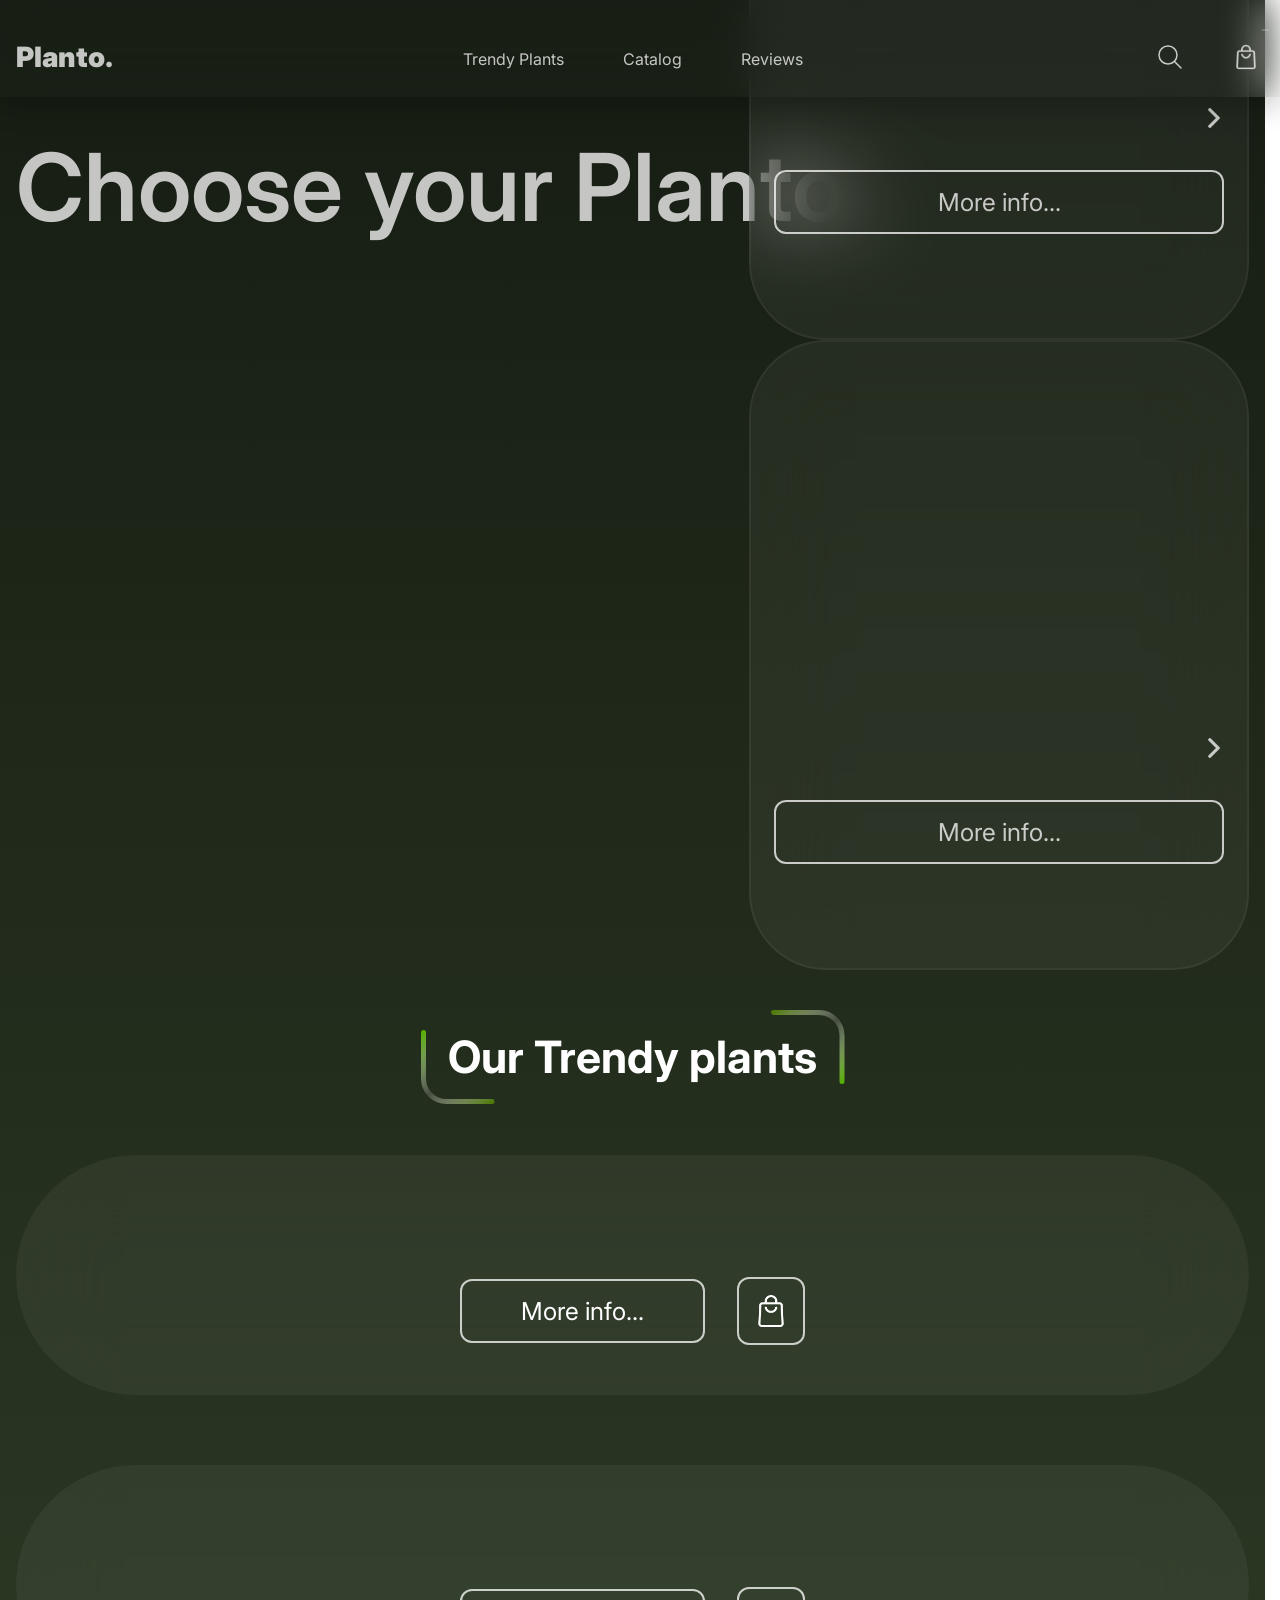
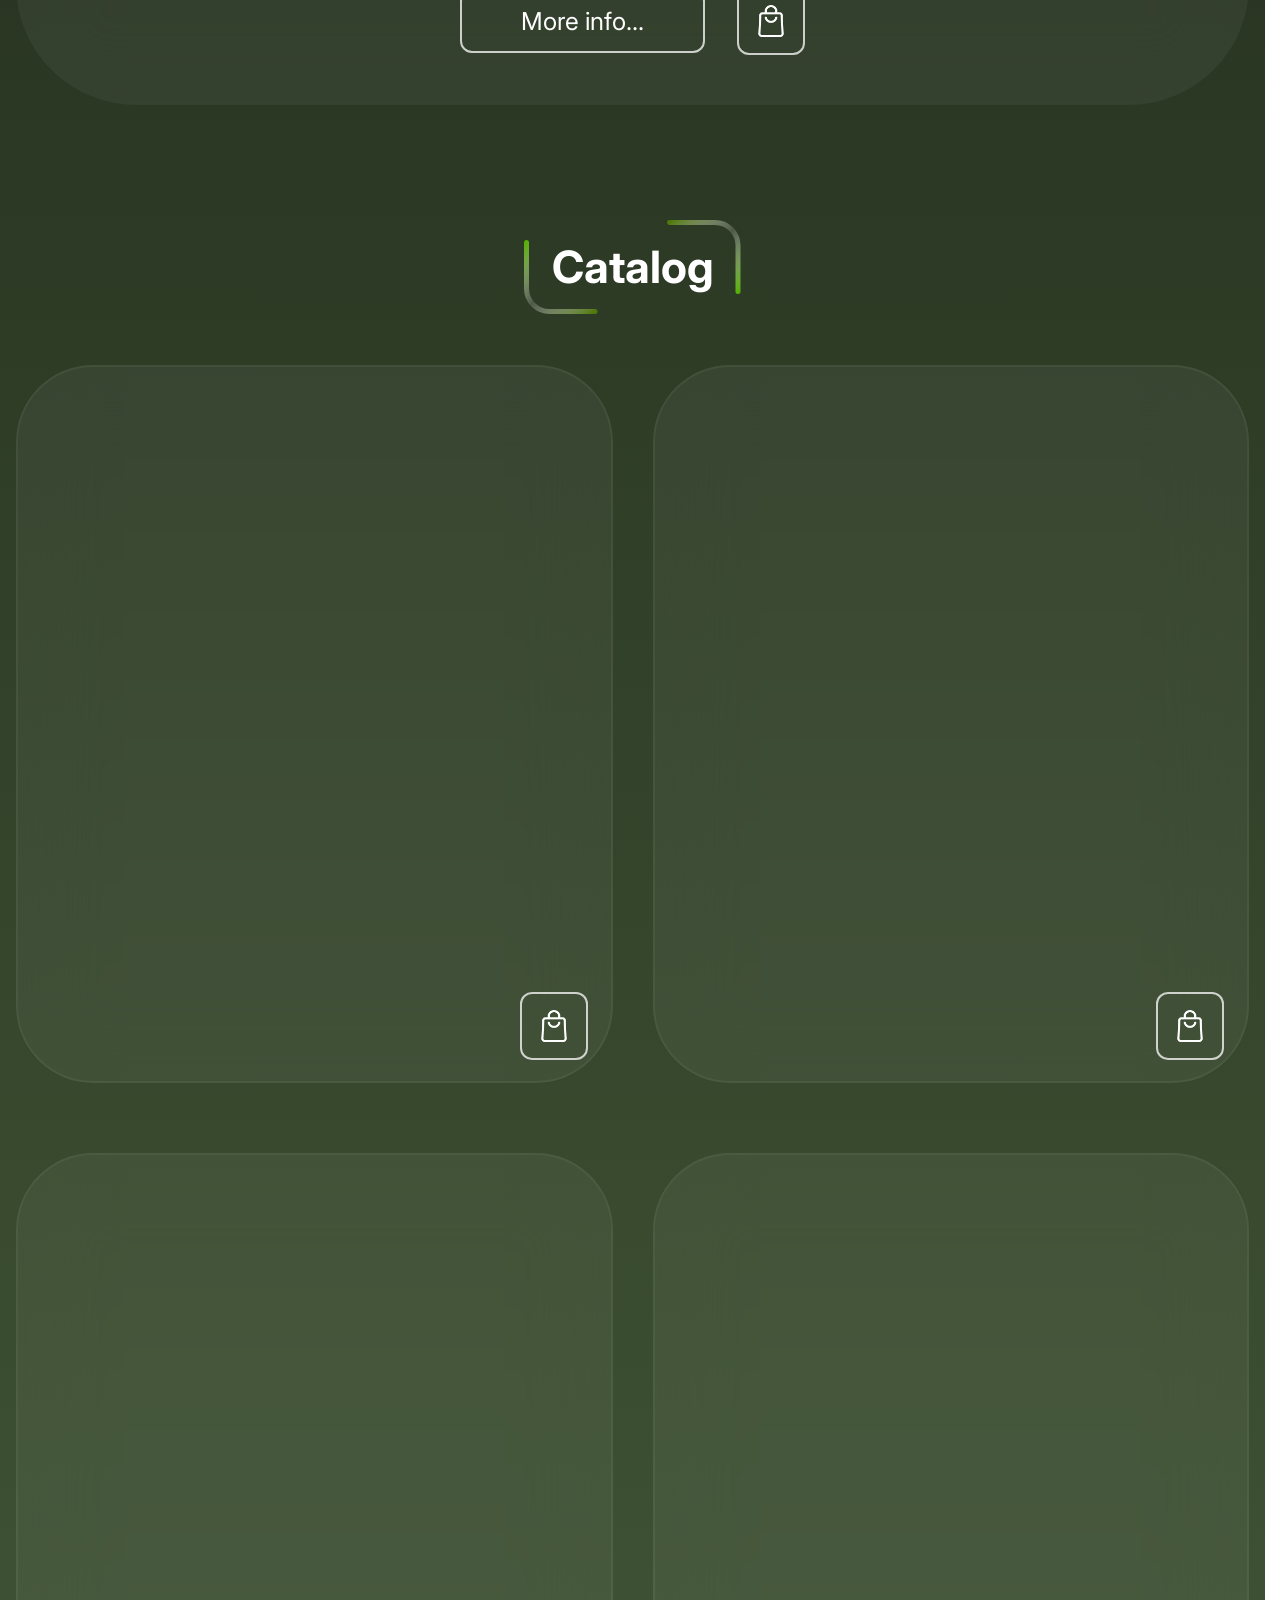
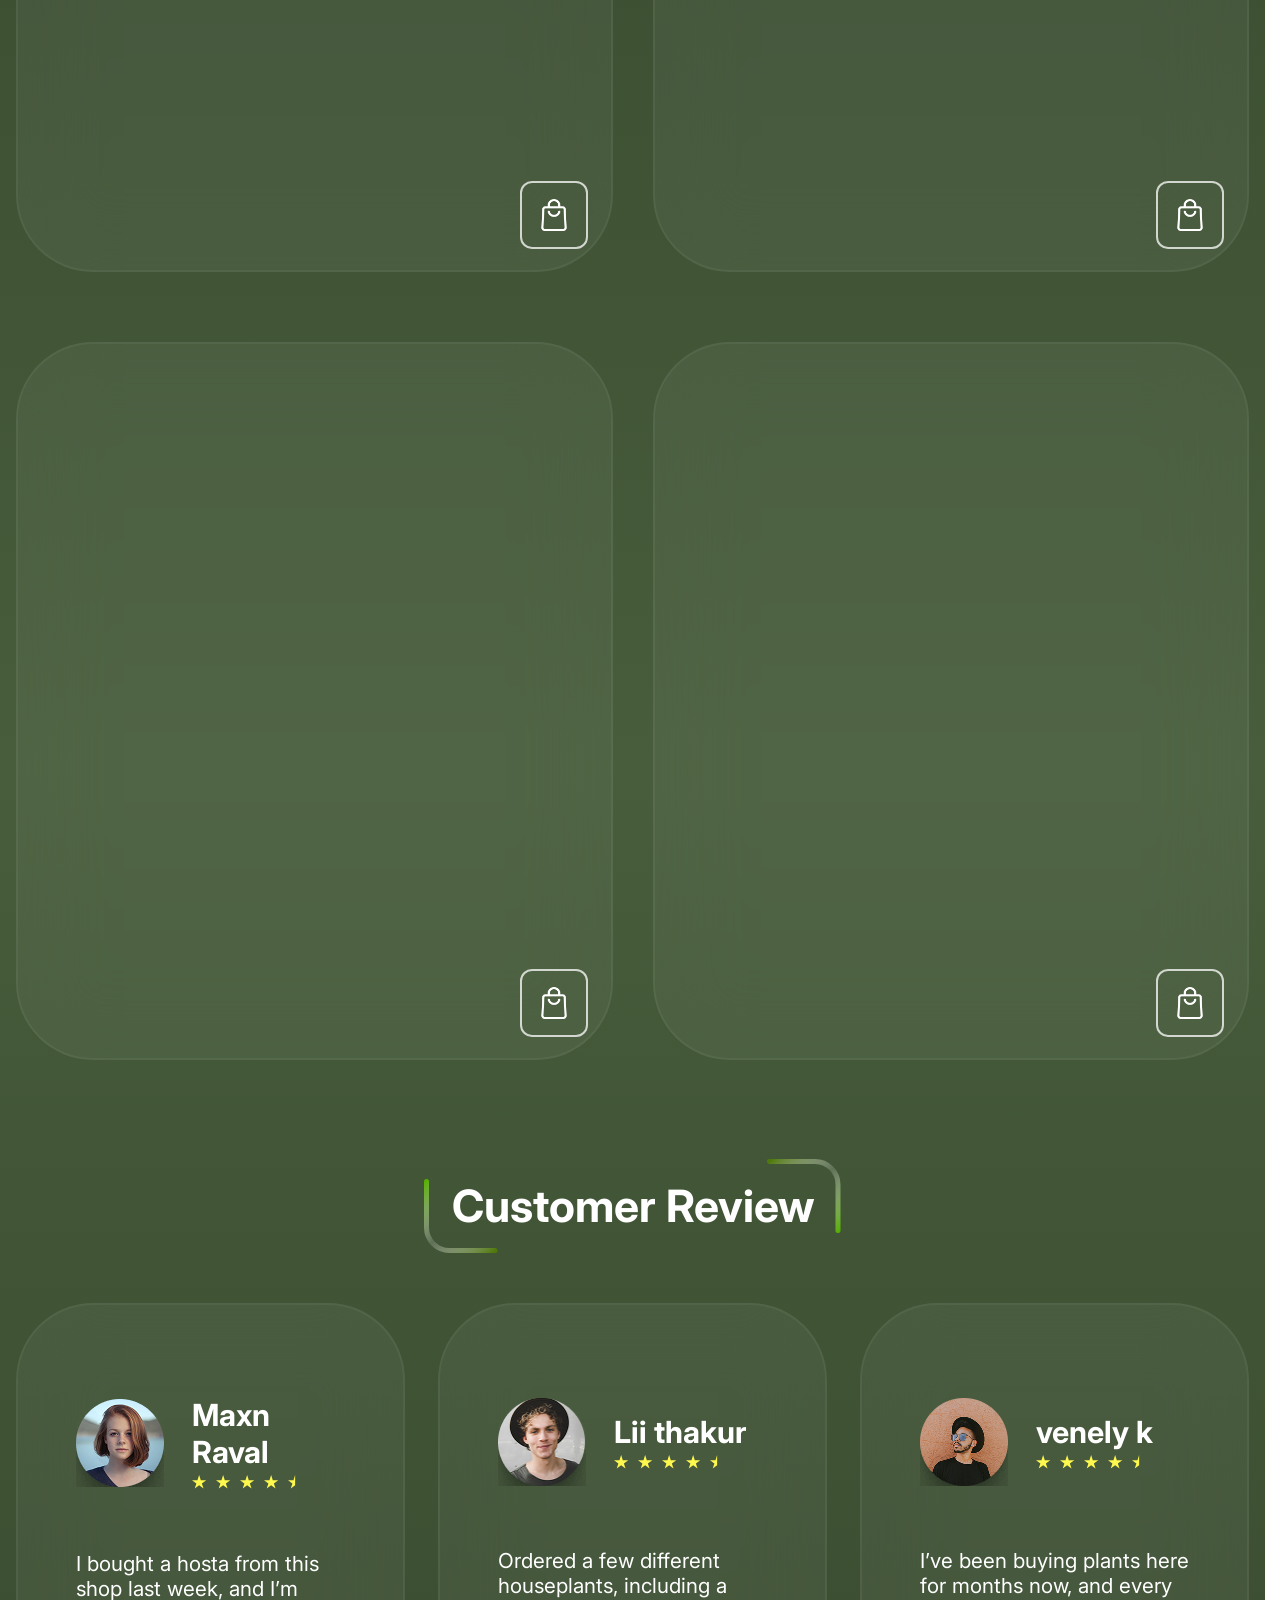
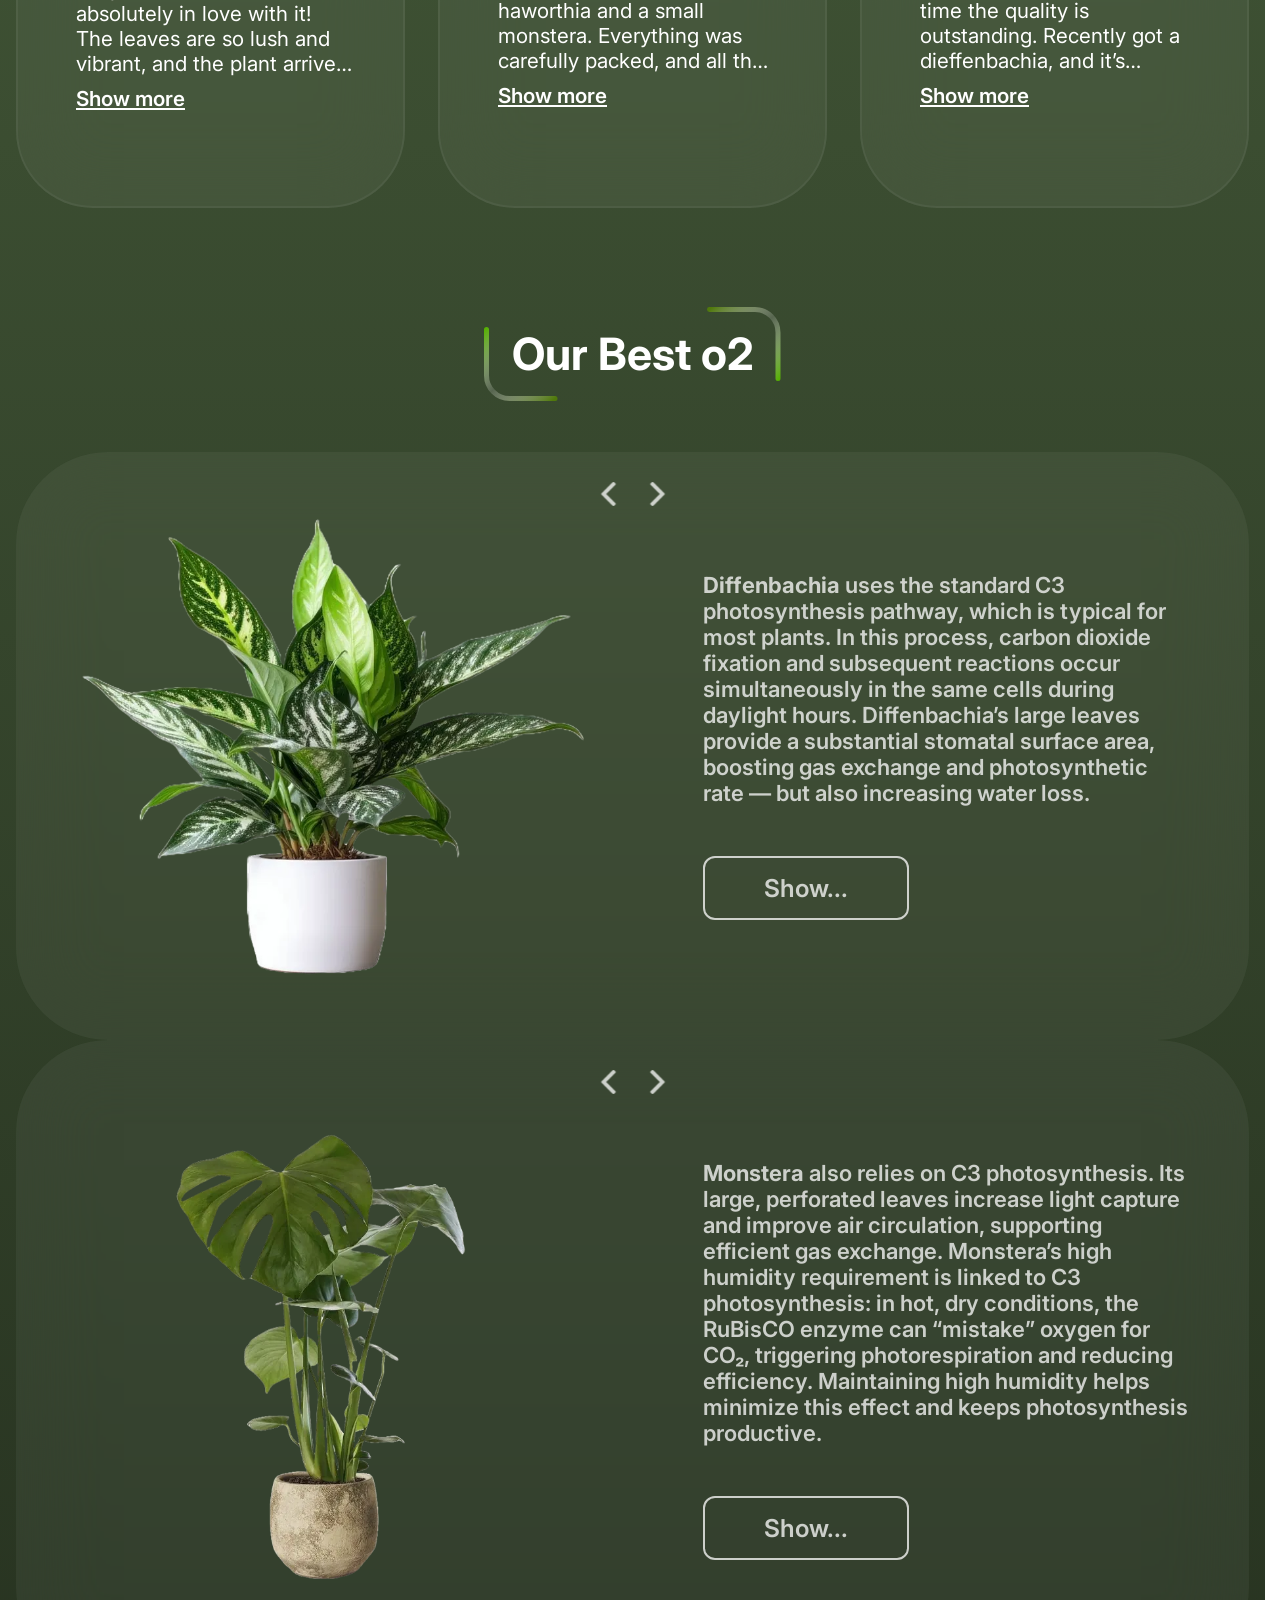
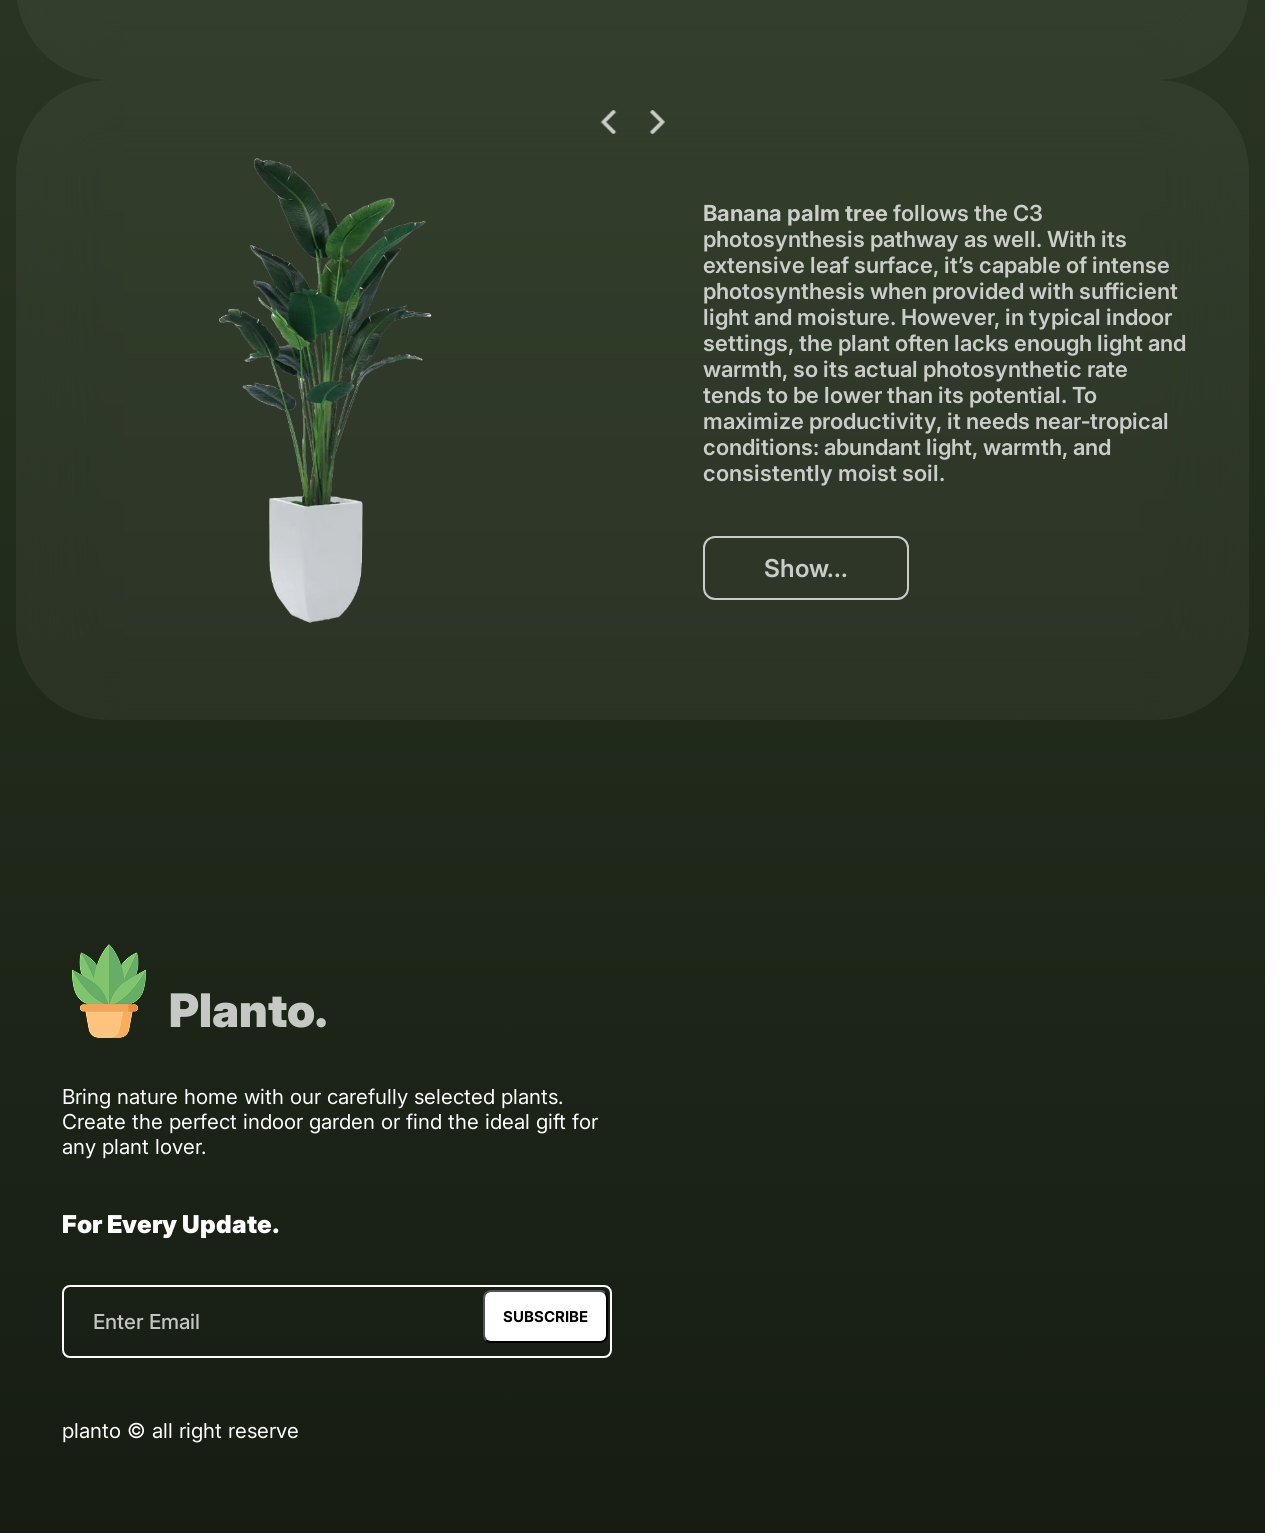
==== commit 468e7b9a: "Initial commit" ====
--- a/index.html
+++ b/index.html
@@ -17,10 +17,10 @@
     <meta property="og:url" content="https://cympixel.github.io/Planto/">
     <meta property="og:title" content="Planto | houseplants, succulents, rare species, and garden plants.">
     <meta property="og:description" content="Houseplants, succulents, rare species, and garden plants. Wide selection, healthy specimens, care advice included.">
-    <meta property="og:image" content="https://cympixel.github.io/Planto/img/favicon.png">
+    <meta property="og:image" content="https://cympixel.github.io/Planto/img/og-image.png">
     
-    <meta name="theme-color" content="#2f6f4e">
-
+    <meta name="theme-color" content="#161c12">
+    
     <link
         rel="stylesheet"
         href="https://cdn.jsdelivr.net/npm/swiper@12/swiper-bundle.min.css"
@@ -167,10 +167,10 @@
                                
                                 <div class="swiper-slide">
                                     <div class="header__slider-card product-card product-card--slider transp-background" data-js-shop-product data-js-shop-product-id="1">
-                                        <picture>
-                                            <source srcset="" type="image/webp">
-                                                            
-                                            <img class="product-card__img" src="" width="600" height="500" fetchpriority="high">
+                                       <picture>
+                                            <source srcset="./img/product-images/diffenbahia.webp" type="image/webp">
+                                                            
+                                            <img class="product-card__img" src="./img/product-images/diffenbahia.png" width="600" height="500" fetchpriority="high">
                                         </picture>
                                         <div class="product-card__info">
                                             
--- a/styles/main.css
+++ b/styles/main.css
@@ -1226,7 +1226,6 @@
 @media (width <= 63.99875rem) {
   .best__slide {
     grid-template-columns: 1fr;
-    grid-template-rows: repeat(2, 1fr);
     gap: 0.625rem;
   }
 }
@@ -1246,7 +1245,7 @@
   gap: 3.125rem;
   color: var(--color-white-transparent);
   font-weight: 600;
-  font-size: clamp(1.125rem, 0.9656862745rem + 0.6535947712vw, 1.75rem);
+  font-size: clamp(0.875rem, 0.6519607843rem + 0.9150326797vw, 1.75rem);
   padding: 7.5rem 3.75rem;
 }
 @media (width <= 63.99875rem) {
@@ -1261,14 +1260,14 @@
     gap: 0.9375rem;
   }
 }
-.best__info-title {
-  font-size: clamp(1.75rem, 1.5906862745rem + 0.6535947712vw, 2.375rem);
-}
 .best__info-btns {
   display: flex;
   align-items: center;
   justify-content: space-between;
   gap: 0.625rem;
+}
+.best__info-explore {
+  font-size: clamp(1.25rem, 1.1225490196rem + 0.522875817vw, 1.75rem);
 }
 .best__info-nav {
   position: absolute;
@@ -1278,6 +1277,11 @@
   right: 50%;
   transform: translateX(50%);
   top: 1.875rem;
+}
+@media (width <= 63.99875rem) {
+  .best__info-nav {
+    display: none;
+  }
 }
 .best__info-prev {
   background-image: url(../img/prev-arrow.svg);
